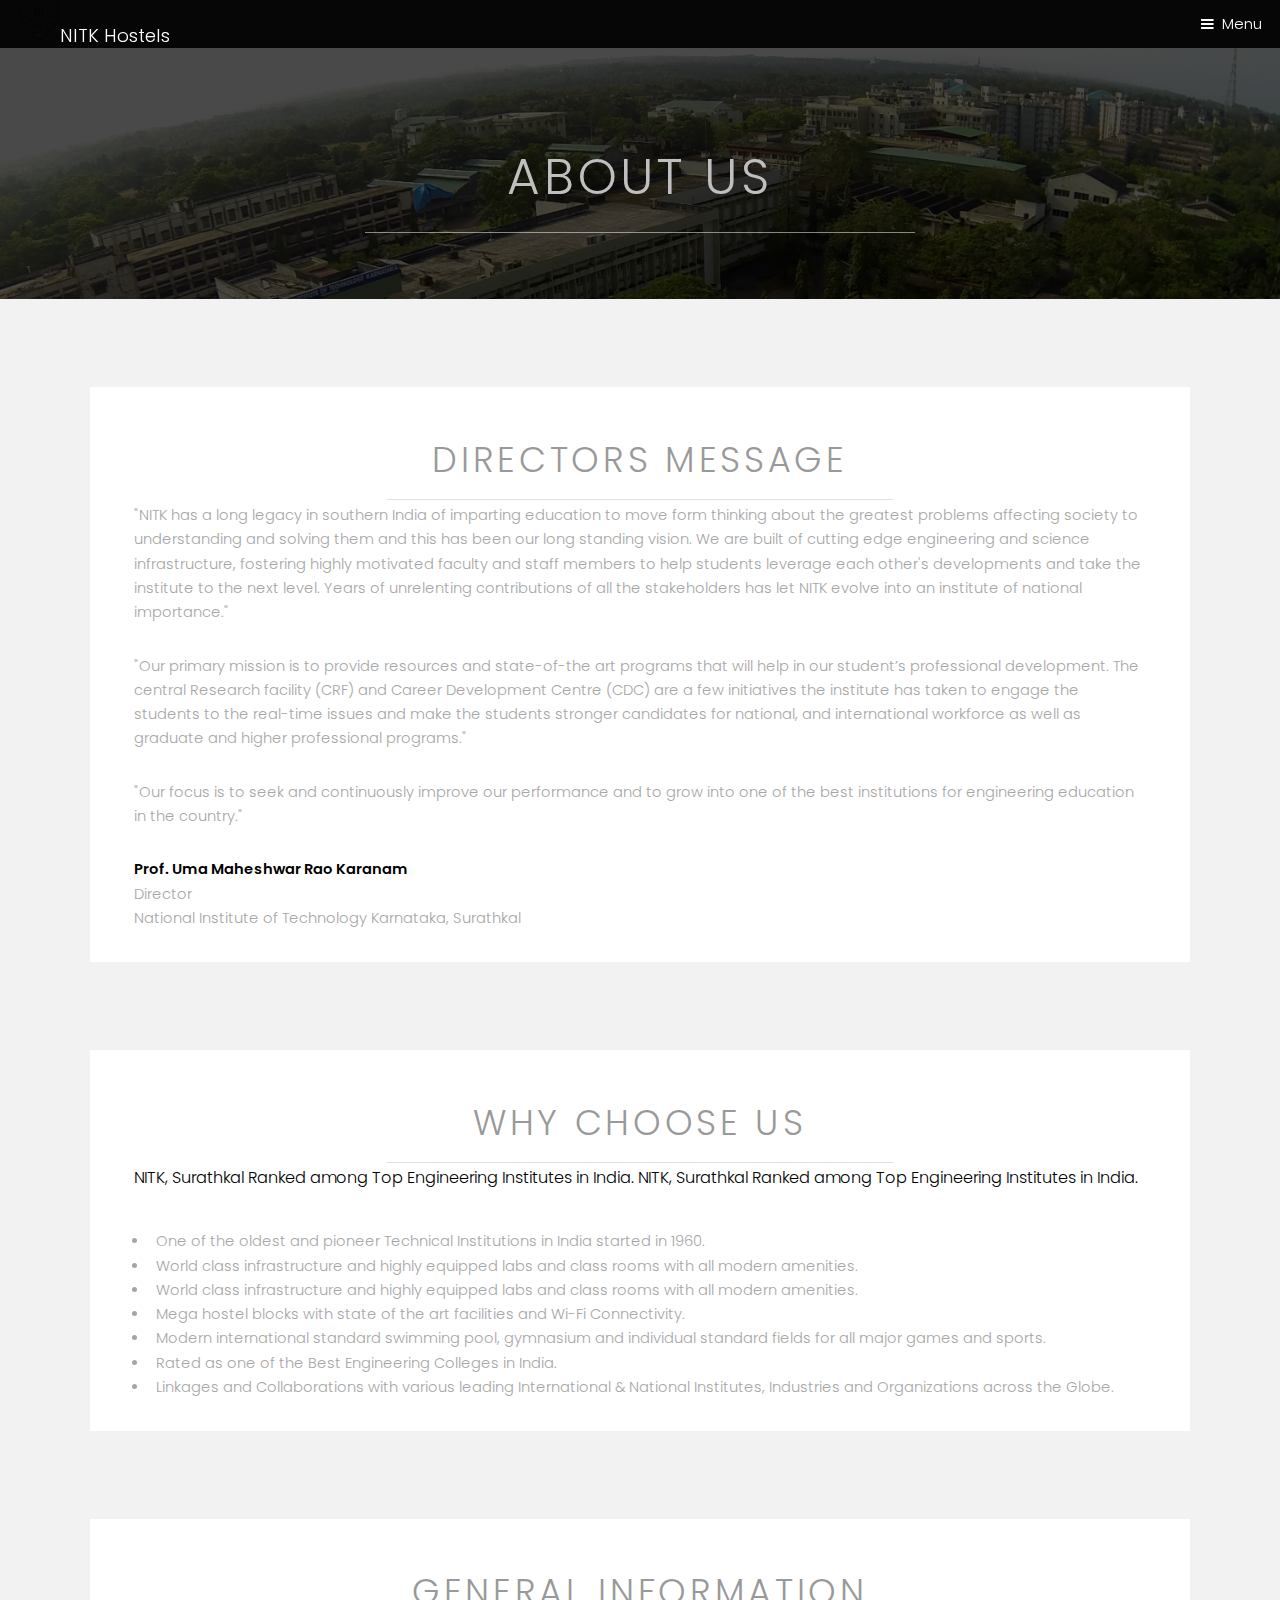
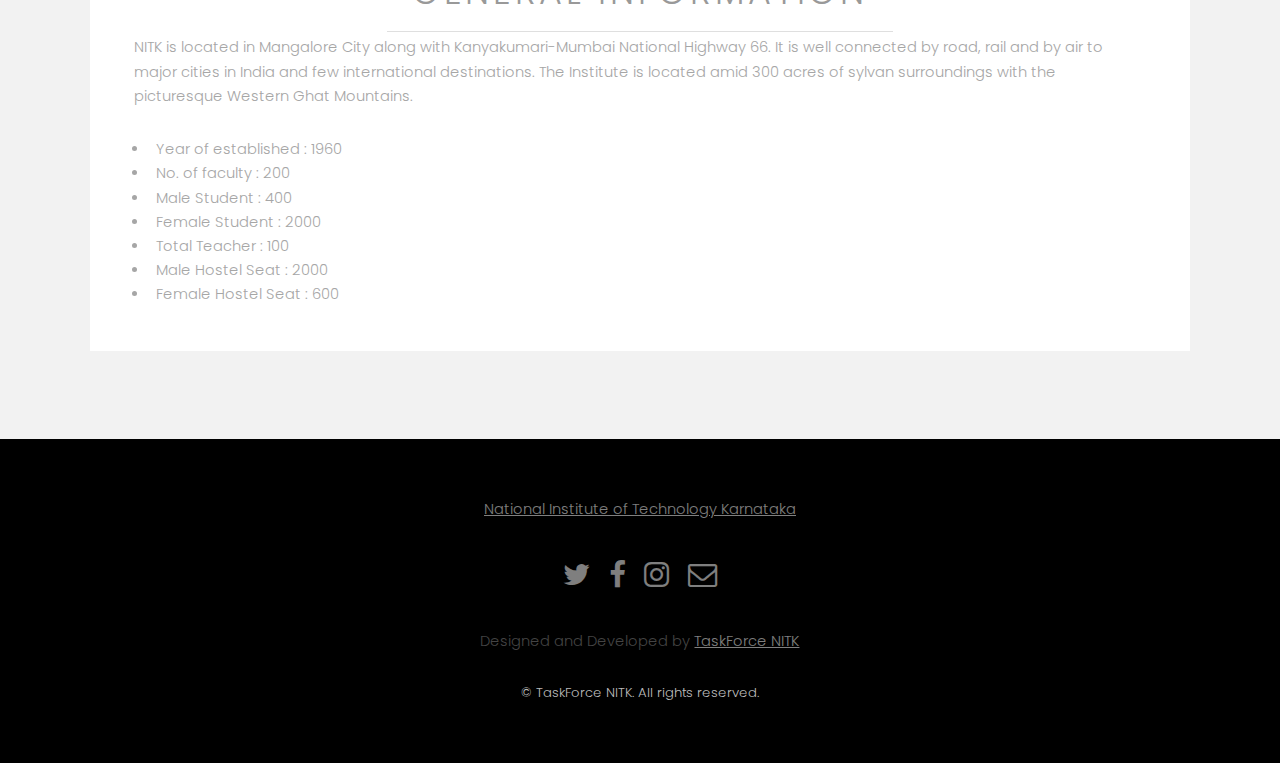
==== about.html @ ba782c78 "NITK Hostels Website" ====
<!DOCTYPE HTML>

<html>
	<head>
		<title>NITK Hostels</title>
		<meta charset="utf-8" />
		<meta name="viewport" content="width=device-width, initial-scale=1" />
		<link rel="stylesheet" href="assets/css/main.css" />
	</head>
	<body class="subpage">

		<!-- Header -->
			<header id="header">
				<div class="logo"><img src="images/nitklogo.png" height="42" width="42"><a href="index.html">NITK Hostels </a></div>
				<a href="#menu">Menu</a>
			</header>

		<!-- Nav -->
		<nav id="menu">
			<ul class="links">

				<li><a href="index.html">Home</a></li><br>
				<li><a href="about.html">About us</a></li>
				<li><a href="representatives.html">Representatives</a></li>
				<li><a href="facilities.html">Facilities</a></li>
			</ul>
		</nav>

		<!-- One -->
			<section id="One" class="wrapper style3">
				<div class=" inner">
					<p style="font-size:50px;" class="align-center">About Us</p>
				</div>
			</section>

		<!-- Two -->
			<section id="two" class="wrapper style2">
				<div class="inner">
					<div class="box">
						<div class="content">
							<header class="align-center">
								<p style="font-size:35px;">Directors Message</p>

							</header>
							<p class="float-text">"NITK has a long legacy in southern India of imparting education to move form thinking about the greatest problems affecting society to understanding and solving them and this has been our long standing vision. We are built of cutting edge engineering and science infrastructure, fostering highly motivated faculty and staff members to help students leverage each other's developments and take the institute to the next level. Years of unrelenting contributions of all the stakeholders has let NITK evolve into an institute of national importance."</p>
							<p class="float-text">"Our primary mission is to provide resources and state-of-the art programs that will help in our student’s professional development. The central Research facility (CRF) and Career Development Centre (CDC) are a few initiatives the institute has taken to engage the students to the real-time issues and make the students stronger candidates for national, and international workforce as well as graduate and higher professional programs."</p>
							<p class="float-text">"Our focus is to seek and continuously improve our performance and to grow into one of the best institutions for engineering education in the country."</p>
							<p class="float-text"><b>Prof. Uma Maheshwar Rao Karanam</b><br>Director<br>
National Institute of Technology Karnataka, Surathkal</p>

						</div>
					</div>
				</div>
			</section>
			<section id="two" class="wrapper style2" style="margin-top:-100px;">
				<div class="inner">
					<div class="box">
						<div class="content">
							<header class="align-center">
								<p style="font-size:35px;">Why Choose Us</p></header>
							<h4>NITK, Surathkal Ranked among Top Engineering Institutes in India. NITK, Surathkal Ranked among Top Engineering Institutes in India.</h4><br>
							<ul>
								<li  class="align-left">One of the oldest and pioneer Technical Institutions in India started in 1960.
								</li>
								<li class="align-left">World class infrastructure and highly equipped labs and class rooms with all modern amenities.</li>
								<li  class="align-left">World class infrastructure and highly equipped labs and class rooms with all modern amenities.</li>
								<li  class="align-left">Mega hostel blocks with state of the art facilities and Wi-Fi Connectivity.</li>
								<li  class="align-left">Modern international standard swimming pool, gymnasium and individual standard fields for all major games and sports.</li>
								<li  class="align-left">Rated as one of the Best Engineering Colleges in India.</li>
								<li  class="align-left">Linkages and Collaborations with various leading International & National Institutes, Industries and Organizations across the Globe.</li>
							</ul>

						</div>
					</div>
				</div>
			</section>
			<section id="two" class="wrapper style2" style="margin-top:-100px;">
				<div class="inner">
					<div class="box">
						<div class="content">
							<header class="align-center">
								<p style="font-size:35px;">General Information
						</p></header>
						<p class="float-text">NITK is located in Mangalore City along with Kanyakumari-Mumbai National Highway 66. It is well connected by road, rail and by air to major cities in India and few international destinations. The Institute is located amid 300 acres of sylvan surroundings with the picturesque Western Ghat Mountains.</p>
						<ul>
							<li>Year of established : 1960</li>
							<li>No. of faculty : 200</li>
							<li>Male Student : 400</li>
							<li>Female Student : 2000</li>
							<li>Total Teacher : 100</li>
							<li>Male Hostel Seat : 2000</li>
							<li>Female Hostel Seat : 600</li>
						</ul>
						</div>
					</div>
				</div>
			</section>

		<!-- Footer -->
		<footer id="footer">
				<p><a href="www.nitk.ac.in">National Institute of Technology Karnataka</a></p>


				<div class="container">
					<ul class="icons">
						<li><a href="#" class="icon fa-twitter"><span class="label">Twitter</span></a></li>
						<li><a href="#" class="icon fa-facebook"><span class="label">Facebook</span></a></li>
						<li><a href="#" class="icon fa-instagram"><span class="label">Instagram</span></a></li>
						<li><a href="#" class="icon fa-envelope-o"><span class="label">Email</span></a></li>
					</ul>
					<p>Designed and Developed by <a href="#">TaskForce NITK</a></p>
				</div>
				<div class="copyright">
					&copy; TaskForce NITK. All rights reserved.
				</div>
			</footer>


		<!-- Scripts -->
			<script src="assets/js/jquery.min.js"></script>
			<script src="assets/js/jquery.scrollex.min.js"></script>
			<script src="assets/js/skel.min.js"></script>
			<script src="assets/js/util.js"></script>
			<script src="assets/js/main.js"></script>

	</body>
</html>
---- assets/css/main.css ----
@charset "UTF-8";
@import url(font-awesome.min.css);
@import url("https://fonts.googleapis.com/css?family=Poppins:300,400,500,600,700");

/*
	Hielo by TEMPLATED
	templated.co @templatedco
	Released for free under the Creative Commons Attribution 3.0 license (templated.co/license)
*/

/* Reset */

	html, body, div, span, applet, object, iframe, h1, h2, h3, h4, h5, h6, p, blockquote, pre, a, abbr, acronym, address, big, cite, code, del, dfn, em, img, ins, kbd, q, s, samp, small, strike, strong, sub, sup, tt, var, b, u, i, center, dl, dt, dd, ol, ul, li, fieldset, form, label, legend, table, caption, tbody, tfoot, thead, tr, th, td, article, aside, canvas, details, embed, figure, figcaption, footer, header, hgroup, menu, nav, output, ruby, section, summary, time, mark, audio, video {
		margin: 0;
		padding: 0;
		border: 0;
		font-size: 100%;
		font: inherit;
		vertical-align: baseline;
	}

	article, aside, details, figcaption, figure, footer, header, hgroup, menu, nav, section {
		display: block;
	}

	body {
		line-height: 1;
	}

	ol, ul {
		list-style: none;
	}

	blockquote, q {
		quotes: none;
	}

	blockquote:before, blockquote:after, q:before, q:after {
		content: '';
		content: none;
	}

	table {
		border-collapse: collapse;
		border-spacing: 0;
	}

	body {
		-webkit-text-size-adjust: none;
	}

/* Box Model */

	*, *:before, *:after {
		-moz-box-sizing: border-box;
		-webkit-box-sizing: border-box;
		box-sizing: border-box;
	}

/* Containers */

	.container {
		margin-left: auto;
		margin-right: auto;
	}

	.container.\31 25\25 {
		width: 100%;
		max-width: 100rem;
		min-width: 80rem;
	}

	.container.\37 5\25 {
		width: 60rem;
	}

	.container.\35 0\25 {
		width: 40rem;
	}

	.container.\32 5\25 {
		width: 20rem;
	}

	.container {
		width: 80rem;
	}

	@media screen and (max-width: 1680px) {

		.container.\31 25\25 {
			width: 100%;
			max-width: 100rem;
			min-width: 80rem;
		}

		.container.\37 5\25 {
			width: 60rem;
		}

		.container.\35 0\25 {
			width: 40rem;
		}

		.container.\32 5\25 {
			width: 20rem;
		}

		.container {
			width: 80rem;
		}

	}

	@media screen and (max-width: 1280px) {

		.container.\31 25\25 {
			width: 100%;
			max-width: 81.25rem;
			min-width: 65rem;
		}

		.container.\37 5\25 {
			width: 48.75rem;
		}

		.container.\35 0\25 {
			width: 32.5rem;
		}

		.container.\32 5\25 {
			width: 16.25rem;
		}

		.container {
			width: 65rem;
		}

	}

	@media screen and (max-width: 980px) {

		.container.\31 25\25 {
			width: 100%;
			max-width: 112.5%;
			min-width: 90%;
		}

		.container.\37 5\25 {
			width: 67.5%;
		}

		.container.\35 0\25 {
			width: 45%;
		}

		.container.\32 5\25 {
			width: 22.5%;
		}

		.container {
			width: 90%;
		}

	}

	@media screen and (max-width: 736px) {

		.container.\31 25\25 {
			width: 100%;
			max-width: 112.5%;
			min-width: 90%;
		}

		.container.\37 5\25 {
			width: 67.5%;
		}

		.container.\35 0\25 {
			width: 45%;
		}

		.container.\32 5\25 {
			width: 22.5%;
		}

		.container {
			width: 90% !important;
		}

	}

	@media screen and (max-width: 480px) {

		.container.\31 25\25 {
			width: 100%;
			max-width: 112.5%;
			min-width: 90%;
		}

		.container.\37 5\25 {
			width: 67.5%;
		}

		.container.\35 0\25 {
			width: 45%;
		}

		.container.\32 5\25 {
			width: 22.5%;
		}

		.container {
			width: 90% !important;
		}

	}

/* Grid */

	.row {
		border-bottom: solid 1px transparent;
		-moz-box-sizing: border-box;
		-webkit-box-sizing: border-box;
		box-sizing: border-box;
	}

	.row > * {
		float: left;
		-moz-box-sizing: border-box;
		-webkit-box-sizing: border-box;
		box-sizing: border-box;
	}

	.row:after, .row:before {
		content: '';
		display: block;
		clear: both;
		height: 0;
	}

	.row.uniform > * > :first-child {
		margin-top: 0;
	}

	.row.uniform > * > :last-child {
		margin-bottom: 0;
	}

	.row.\30 \25 > * {
		padding: 0 0 0 0rem;
	}

	.row.\30 \25 {
		margin: 0 0 -1px 0rem;
	}

	.row.uniform.\30 \25 > * {
		padding: 0rem 0 0 0rem;
	}

	.row.uniform.\30 \25 {
		margin: 0rem 0 -1px 0rem;
	}

	.row > * {
		padding: 0 0 0 2rem;
	}

	.row {
		margin: 0 0 -1px -2rem;
	}

	.row.uniform > * {
		padding: 2rem 0 0 2rem;
	}

	.row.uniform {
		margin: -2rem 0 -1px -2rem;
	}

	.row.\32 00\25 > * {
		padding: 0 0 0 4rem;
	}

	.row.\32 00\25 {
		margin: 0 0 -1px -4rem;
	}

	.row.uniform.\32 00\25 > * {
		padding: 4rem 0 0 4rem;
	}

	.row.uniform.\32 00\25 {
		margin: -4rem 0 -1px -4rem;
	}

	.row.\31 50\25 > * {
		padding: 0 0 0 3rem;
	}

	.row.\31 50\25 {
		margin: 0 0 -1px -3rem;
	}

	.row.uniform.\31 50\25 > * {
		padding: 3rem 0 0 3rem;
	}

	.row.uniform.\31 50\25 {
		margin: -3rem 0 -1px -3rem;
	}

	.row.\35 0\25 > * {
		padding: 0 0 0 1rem;
	}

	.row.\35 0\25 {
		margin: 0 0 -1px -1rem;
	}

	.row.uniform.\35 0\25 > * {
		padding: 1rem 0 0 1rem;
	}

	.row.uniform.\35 0\25 {
		margin: -1rem 0 -1px -1rem;
	}

	.row.\32 5\25 > * {
		padding: 0 0 0 0.5rem;
	}

	.row.\32 5\25 {
		margin: 0 0 -1px -0.5rem;
	}

	.row.uniform.\32 5\25 > * {
		padding: 0.5rem 0 0 0.5rem;
	}

	.row.uniform.\32 5\25 {
		margin: -0.5rem 0 -1px -0.5rem;
	}

	.\31 2u, .\31 2u\24 {
		width: 100%;
		clear: none;
		margin-left: 0;
	}

	.\31 1u, .\31 1u\24 {
		width: 91.6666666667%;
		clear: none;
		margin-left: 0;
	}

	.\31 0u, .\31 0u\24 {
		width: 83.3333333333%;
		clear: none;
		margin-left: 0;
	}

	.\39 u, .\39 u\24 {
		width: 75%;
		clear: none;
		margin-left: 0;
	}

	.\38 u, .\38 u\24 {
		width: 66.6666666667%;
		clear: none;
		margin-left: 0;
	}

	.\37 u, .\37 u\24 {
		width: 58.3333333333%;
		clear: none;
		margin-left: 0;
	}

	.\36 u, .\36 u\24 {
		width: 50%;
		clear: none;
		margin-left: 0;
	}

	.\35 u, .\35 u\24 {
		width: 41.6666666667%;
		clear: none;
		margin-left: 0;
	}

	.\34 u, .\34 u\24 {
		width: 33.3333333333%;
		clear: none;
		margin-left: 0;
	}

	.\33 u, .\33 u\24 {
		width: 25%;
		clear: none;
		margin-left: 0;
	}

	.\32 u, .\32 u\24 {
		width: 16.6666666667%;
		clear: none;
		margin-left: 0;
	}

	.\31 u, .\31 u\24 {
		width: 8.3333333333%;
		clear: none;
		margin-left: 0;
	}

	.\31 2u\24 + *,
	.\31 1u\24 + *,
	.\31 0u\24 + *,
	.\39 u\24 + *,
	.\38 u\24 + *,
	.\37 u\24 + *,
	.\36 u\24 + *,
	.\35 u\24 + *,
	.\34 u\24 + *,
	.\33 u\24 + *,
	.\32 u\24 + *,
	.\31 u\24 + * {
		clear: left;
	}

	.\-11u {
		margin-left: 91.66667%;
	}

	.\-10u {
		margin-left: 83.33333%;
	}

	.\-9u {
		margin-left: 75%;
	}

	.\-8u {
		margin-left: 66.66667%;
	}

	.\-7u {
		margin-left: 58.33333%;
	}

	.\-6u {
		margin-left: 50%;
	}

	.\-5u {
		margin-left: 41.66667%;
	}

	.\-4u {
		margin-left: 33.33333%;
	}

	.\-3u {
		margin-left: 25%;
	}

	.\-2u {
		margin-left: 16.66667%;
	}

	.\-1u {
		margin-left: 8.33333%;
	}

	@media screen and (max-width: 1680px) {

		.row > * {
			padding: 0 0 0 2rem;
		}

		.row {
			margin: 0 0 -1px -2rem;
		}

		.row.uniform > * {
			padding: 2rem 0 0 2rem;
		}

		.row.uniform {
			margin: -2rem 0 -1px -2rem;
		}

		.row.\32 00\25 > * {
			padding: 0 0 0 4rem;
		}

		.row.\32 00\25 {
			margin: 0 0 -1px -4rem;
		}

		.row.uniform.\32 00\25 > * {
			padding: 4rem 0 0 4rem;
		}

		.row.uniform.\32 00\25 {
			margin: -4rem 0 -1px -4rem;
		}

		.row.\31 50\25 > * {
			padding: 0 0 0 3rem;
		}

		.row.\31 50\25 {
			margin: 0 0 -1px -3rem;
		}

		.row.uniform.\31 50\25 > * {
			padding: 3rem 0 0 3rem;
		}

		.row.uniform.\31 50\25 {
			margin: -3rem 0 -1px -3rem;
		}

		.row.\35 0\25 > * {
			padding: 0 0 0 1rem;
		}

		.row.\35 0\25 {
			margin: 0 0 -1px -1rem;
		}

		.row.uniform.\35 0\25 > * {
			padding: 1rem 0 0 1rem;
		}

		.row.uniform.\35 0\25 {
			margin: -1rem 0 -1px -1rem;
		}

		.row.\32 5\25 > * {
			padding: 0 0 0 0.5rem;
		}

		.row.\32 5\25 {
			margin: 0 0 -1px -0.5rem;
		}

		.row.uniform.\32 5\25 > * {
			padding: 0.5rem 0 0 0.5rem;
		}

		.row.uniform.\32 5\25 {
			margin: -0.5rem 0 -1px -0.5rem;
		}

		.\31 2u\28xlarge\29, .\31 2u\24\28xlarge\29 {
			width: 100%;
			clear: none;
			margin-left: 0;
		}

		.\31 1u\28xlarge\29, .\31 1u\24\28xlarge\29 {
			width: 91.6666666667%;
			clear: none;
			margin-left: 0;
		}

		.\31 0u\28xlarge\29, .\31 0u\24\28xlarge\29 {
			width: 83.3333333333%;
			clear: none;
			margin-left: 0;
		}

		.\39 u\28xlarge\29, .\39 u\24\28xlarge\29 {
			width: 75%;
			clear: none;
			margin-left: 0;
		}

		.\38 u\28xlarge\29, .\38 u\24\28xlarge\29 {
			width: 66.6666666667%;
			clear: none;
			margin-left: 0;
		}

		.\37 u\28xlarge\29, .\37 u\24\28xlarge\29 {
			width: 58.3333333333%;
			clear: none;
			margin-left: 0;
		}

		.\36 u\28xlarge\29, .\36 u\24\28xlarge\29 {
			width: 50%;
			clear: none;
			margin-left: 0;
		}

		.\35 u\28xlarge\29, .\35 u\24\28xlarge\29 {
			width: 41.6666666667%;
			clear: none;
			margin-left: 0;
		}

		.\34 u\28xlarge\29, .\34 u\24\28xlarge\29 {
			width: 33.3333333333%;
			clear: none;
			margin-left: 0;
		}

		.\33 u\28xlarge\29, .\33 u\24\28xlarge\29 {
			width: 25%;
			clear: none;
			margin-left: 0;
		}

		.\32 u\28xlarge\29, .\32 u\24\28xlarge\29 {
			width: 16.6666666667%;
			clear: none;
			margin-left: 0;
		}

		.\31 u\28xlarge\29, .\31 u\24\28xlarge\29 {
			width: 8.3333333333%;
			clear: none;
			margin-left: 0;
		}

		.\31 2u\24\28xlarge\29 + *,
		.\31 1u\24\28xlarge\29 + *,
		.\31 0u\24\28xlarge\29 + *,
		.\39 u\24\28xlarge\29 + *,
		.\38 u\24\28xlarge\29 + *,
		.\37 u\24\28xlarge\29 + *,
		.\36 u\24\28xlarge\29 + *,
		.\35 u\24\28xlarge\29 + *,
		.\34 u\24\28xlarge\29 + *,
		.\33 u\24\28xlarge\29 + *,
		.\32 u\24\28xlarge\29 + *,
		.\31 u\24\28xlarge\29 + * {
			clear: left;
		}

		.\-11u\28xlarge\29 {
			margin-left: 91.66667%;
		}

		.\-10u\28xlarge\29 {
			margin-left: 83.33333%;
		}

		.\-9u\28xlarge\29 {
			margin-left: 75%;
		}

		.\-8u\28xlarge\29 {
			margin-left: 66.66667%;
		}

		.\-7u\28xlarge\29 {
			margin-left: 58.33333%;
		}

		.\-6u\28xlarge\29 {
			margin-left: 50%;
		}

		.\-5u\28xlarge\29 {
			margin-left: 41.66667%;
		}

		.\-4u\28xlarge\29 {
			margin-left: 33.33333%;
		}

		.\-3u\28xlarge\29 {
			margin-left: 25%;
		}

		.\-2u\28xlarge\29 {
			margin-left: 16.66667%;
		}

		.\-1u\28xlarge\29 {
			margin-left: 8.33333%;
		}

	}

	@media screen and (max-width: 1280px) {

		.row > * {
			padding: 0 0 0 1.5rem;
		}

		.row {
			margin: 0 0 -1px -1.5rem;
		}

		.row.uniform > * {
			padding: 1.5rem 0 0 1.5rem;
		}

		.row.uniform {
			margin: -1.5rem 0 -1px -1.5rem;
		}

		.row.\32 00\25 > * {
			padding: 0 0 0 3rem;
		}

		.row.\32 00\25 {
			margin: 0 0 -1px -3rem;
		}

		.row.uniform.\32 00\25 > * {
			padding: 3rem 0 0 3rem;
		}

		.row.uniform.\32 00\25 {
			margin: -3rem 0 -1px -3rem;
		}

		.row.\31 50\25 > * {
			padding: 0 0 0 2.25rem;
		}

		.row.\31 50\25 {
			margin: 0 0 -1px -2.25rem;
		}

		.row.uniform.\31 50\25 > * {
			padding: 2.25rem 0 0 2.25rem;
		}

		.row.uniform.\31 50\25 {
			margin: -2.25rem 0 -1px -2.25rem;
		}

		.row.\35 0\25 > * {
			padding: 0 0 0 0.75rem;
		}

		.row.\35 0\25 {
			margin: 0 0 -1px -0.75rem;
		}

		.row.uniform.\35 0\25 > * {
			padding: 0.75rem 0 0 0.75rem;
		}

		.row.uniform.\35 0\25 {
			margin: -0.75rem 0 -1px -0.75rem;
		}

		.row.\32 5\25 > * {
			padding: 0 0 0 0.375rem;
		}

		.row.\32 5\25 {
			margin: 0 0 -1px -0.375rem;
		}

		.row.uniform.\32 5\25 > * {
			padding: 0.375rem 0 0 0.375rem;
		}

		.row.uniform.\32 5\25 {
			margin: -0.375rem 0 -1px -0.375rem;
		}

		.\31 2u\28large\29, .\31 2u\24\28large\29 {
			width: 100%;
			clear: none;
			margin-left: 0;
		}

		.\31 1u\28large\29, .\31 1u\24\28large\29 {
			width: 91.6666666667%;
			clear: none;
			margin-left: 0;
		}

		.\31 0u\28large\29, .\31 0u\24\28large\29 {
			width: 83.3333333333%;
			clear: none;
			margin-left: 0;
		}

		.\39 u\28large\29, .\39 u\24\28large\29 {
			width: 75%;
			clear: none;
			margin-left: 0;
		}

		.\38 u\28large\29, .\38 u\24\28large\29 {
			width: 66.6666666667%;
			clear: none;
			margin-left: 0;
		}

		.\37 u\28large\29, .\37 u\24\28large\29 {
			width: 58.3333333333%;
			clear: none;
			margin-left: 0;
		}

		.\36 u\28large\29, .\36 u\24\28large\29 {
			width: 50%;
			clear: none;
			margin-left: 0;
		}

		.\35 u\28large\29, .\35 u\24\28large\29 {
			width: 41.6666666667%;
			clear: none;
			margin-left: 0;
		}

		.\34 u\28large\29, .\34 u\24\28large\29 {
			width: 33.3333333333%;
			clear: none;
			margin-left: 0;
		}

		.\33 u\28large\29, .\33 u\24\28large\29 {
			width: 25%;
			clear: none;
			margin-left: 0;
		}

		.\32 u\28large\29, .\32 u\24\28large\29 {
			width: 16.6666666667%;
			clear: none;
			margin-left: 0;
		}

		.\31 u\28large\29, .\31 u\24\28large\29 {
			width: 8.3333333333%;
			clear: none;
			margin-left: 0;
		}

		.\31 2u\24\28large\29 + *,
		.\31 1u\24\28large\29 + *,
		.\31 0u\24\28large\29 + *,
		.\39 u\24\28large\29 + *,
		.\38 u\24\28large\29 + *,
		.\37 u\24\28large\29 + *,
		.\36 u\24\28large\29 + *,
		.\35 u\24\28large\29 + *,
		.\34 u\24\28large\29 + *,
		.\33 u\24\28large\29 + *,
		.\32 u\24\28large\29 + *,
		.\31 u\24\28large\29 + * {
			clear: left;
		}

		.\-11u\28large\29 {
			margin-left: 91.66667%;
		}

		.\-10u\28large\29 {
			margin-left: 83.33333%;
		}

		.\-9u\28large\29 {
			margin-left: 75%;
		}

		.\-8u\28large\29 {
			margin-left: 66.66667%;
		}

		.\-7u\28large\29 {
			margin-left: 58.33333%;
		}

		.\-6u\28large\29 {
			margin-left: 50%;
		}

		.\-5u\28large\29 {
			margin-left: 41.66667%;
		}

		.\-4u\28large\29 {
			margin-left: 33.33333%;
		}

		.\-3u\28large\29 {
			margin-left: 25%;
		}

		.\-2u\28large\29 {
			margin-left: 16.66667%;
		}

		.\-1u\28large\29 {
			margin-left: 8.33333%;
		}

	}

	@media screen and (max-width: 980px) {

		.row > * {
			padding: 0 0 0 1.5rem;
		}

		.row {
			margin: 0 0 -1px -1.5rem;
		}

		.row.uniform > * {
			padding: 1.5rem 0 0 1.5rem;
		}

		.row.uniform {
			margin: -1.5rem 0 -1px -1.5rem;
		}

		.row.\32 00\25 > * {
			padding: 0 0 0 3rem;
		}

		.row.\32 00\25 {
			margin: 0 0 -1px -3rem;
		}

		.row.uniform.\32 00\25 > * {
			padding: 3rem 0 0 3rem;
		}

		.row.uniform.\32 00\25 {
			margin: -3rem 0 -1px -3rem;
		}

		.row.\31 50\25 > * {
			padding: 0 0 0 2.25rem;
		}

		.row.\31 50\25 {
			margin: 0 0 -1px -2.25rem;
		}

		.row.uniform.\31 50\25 > * {
			padding: 2.25rem 0 0 2.25rem;
		}

		.row.uniform.\31 50\25 {
			margin: -2.25rem 0 -1px -2.25rem;
		}

		.row.\35 0\25 > * {
			padding: 0 0 0 0.75rem;
		}

		.row.\35 0\25 {
			margin: 0 0 -1px -0.75rem;
		}

		.row.uniform.\35 0\25 > * {
			padding: 0.75rem 0 0 0.75rem;
		}

		.row.uniform.\35 0\25 {
			margin: -0.75rem 0 -1px -0.75rem;
		}

		.row.\32 5\25 > * {
			padding: 0 0 0 0.375rem;
		}

		.row.\32 5\25 {
			margin: 0 0 -1px -0.375rem;
		}

		.row.uniform.\32 5\25 > * {
			padding: 0.375rem 0 0 0.375rem;
		}

		.row.uniform.\32 5\25 {
			margin: -0.375rem 0 -1px -0.375rem;
		}

		.\31 2u\28medium\29, .\31 2u\24\28medium\29 {
			width: 100%;
			clear: none;
			margin-left: 0;
		}

		.\31 1u\28medium\29, .\31 1u\24\28medium\29 {
			width: 91.6666666667%;
			clear: none;
			margin-left: 0;
		}

		.\31 0u\28medium\29, .\31 0u\24\28medium\29 {
			width: 83.3333333333%;
			clear: none;
			margin-left: 0;
		}

		.\39 u\28medium\29, .\39 u\24\28medium\29 {
			width: 75%;
			clear: none;
			margin-left: 0;
		}

		.\38 u\28medium\29, .\38 u\24\28medium\29 {
			width: 66.6666666667%;
			clear: none;
			margin-left: 0;
		}

		.\37 u\28medium\29, .\37 u\24\28medium\29 {
			width: 58.3333333333%;
			clear: none;
			margin-left: 0;
		}

		.\36 u\28medium\29, .\36 u\24\28medium\29 {
			width: 50%;
			clear: none;
			margin-left: 0;
		}

		.\35 u\28medium\29, .\35 u\24\28medium\29 {
			width: 41.6666666667%;
			clear: none;
			margin-left: 0;
		}

		.\34 u\28medium\29, .\34 u\24\28medium\29 {
			width: 33.3333333333%;
			clear: none;
			margin-left: 0;
		}

		.\33 u\28medium\29, .\33 u\24\28medium\29 {
			width: 25%;
			clear: none;
			margin-left: 0;
		}

		.\32 u\28medium\29, .\32 u\24\28medium\29 {
			width: 16.6666666667%;
			clear: none;
			margin-left: 0;
		}

		.\31 u\28medium\29, .\31 u\24\28medium\29 {
			width: 8.3333333333%;
			clear: none;
			margin-left: 0;
		}

		.\31 2u\24\28medium\29 + *,
		.\31 1u\24\28medium\29 + *,
		.\31 0u\24\28medium\29 + *,
		.\39 u\24\28medium\29 + *,
		.\38 u\24\28medium\29 + *,
		.\37 u\24\28medium\29 + *,
		.\36 u\24\28medium\29 + *,
		.\35 u\24\28medium\29 + *,
		.\34 u\24\28medium\29 + *,
		.\33 u\24\28medium\29 + *,
		.\32 u\24\28medium\29 + *,
		.\31 u\24\28medium\29 + * {
			clear: left;
		}

		.\-11u\28medium\29 {
			margin-left: 91.66667%;
		}

		.\-10u\28medium\29 {
			margin-left: 83.33333%;
		}

		.\-9u\28medium\29 {
			margin-left: 75%;
		}

		.\-8u\28medium\29 {
			margin-left: 66.66667%;
		}

		.\-7u\28medium\29 {
			margin-left: 58.33333%;
		}

		.\-6u\28medium\29 {
			margin-left: 50%;
		}

		.\-5u\28medium\29 {
			margin-left: 41.66667%;
		}

		.\-4u\28medium\29 {
			margin-left: 33.33333%;
		}

		.\-3u\28medium\29 {
			margin-left: 25%;
		}

		.\-2u\28medium\29 {
			margin-left: 16.66667%;
		}

		.\-1u\28medium\29 {
			margin-left: 8.33333%;
		}

	}

	@media screen and (max-width: 736px) {

		.row > * {
			padding: 0 0 0 1.25rem;
		}

		.row {
			margin: 0 0 -1px -1.25rem;
		}

		.row.uniform > * {
			padding: 1.25rem 0 0 1.25rem;
		}

		.row.uniform {
			margin: -1.25rem 0 -1px -1.25rem;
		}

		.row.\32 00\25 > * {
			padding: 0 0 0 2.5rem;
		}

		.row.\32 00\25 {
			margin: 0 0 -1px -2.5rem;
		}

		.row.uniform.\32 00\25 > * {
			padding: 2.5rem 0 0 2.5rem;
		}

		.row.uniform.\32 00\25 {
			margin: -2.5rem 0 -1px -2.5rem;
		}

		.row.\31 50\25 > * {
			padding: 0 0 0 1.875rem;
		}

		.row.\31 50\25 {
			margin: 0 0 -1px -1.875rem;
		}

		.row.uniform.\31 50\25 > * {
			padding: 1.875rem 0 0 1.875rem;
		}

		.row.uniform.\31 50\25 {
			margin: -1.875rem 0 -1px -1.875rem;
		}

		.row.\35 0\25 > * {
			padding: 0 0 0 0.625rem;
		}

		.row.\35 0\25 {
			margin: 0 0 -1px -0.625rem;
		}

		.row.uniform.\35 0\25 > * {
			padding: 0.625rem 0 0 0.625rem;
		}

		.row.uniform.\35 0\25 {
			margin: -0.625rem 0 -1px -0.625rem;
		}

		.row.\32 5\25 > * {
			padding: 0 0 0 0.3125rem;
		}

		.row.\32 5\25 {
			margin: 0 0 -1px -0.3125rem;
		}

		.row.uniform.\32 5\25 > * {
			padding: 0.3125rem 0 0 0.3125rem;
		}

		.row.uniform.\32 5\25 {
			margin: -0.3125rem 0 -1px -0.3125rem;
		}

		.\31 2u\28small\29, .\31 2u\24\28small\29 {
			width: 100%;
			clear: none;
			margin-left: 0;
		}

		.\31 1u\28small\29, .\31 1u\24\28small\29 {
			width: 91.6666666667%;
			clear: none;
			margin-left: 0;
		}

		.\31 0u\28small\29, .\31 0u\24\28small\29 {
			width: 83.3333333333%;
			clear: none;
			margin-left: 0;
		}

		.\39 u\28small\29, .\39 u\24\28small\29 {
			width: 75%;
			clear: none;
			margin-left: 0;
		}

		.\38 u\28small\29, .\38 u\24\28small\29 {
			width: 66.6666666667%;
			clear: none;
			margin-left: 0;
		}

		.\37 u\28small\29, .\37 u\24\28small\29 {
			width: 58.3333333333%;
			clear: none;
			margin-left: 0;
		}

		.\36 u\28small\29, .\36 u\24\28small\29 {
			width: 50%;
			clear: none;
			margin-left: 0;
		}

		.\35 u\28small\29, .\35 u\24\28small\29 {
			width: 41.6666666667%;
			clear: none;
			margin-left: 0;
		}

		.\34 u\28small\29, .\34 u\24\28small\29 {
			width: 33.3333333333%;
			clear: none;
			margin-left: 0;
		}

		.\33 u\28small\29, .\33 u\24\28small\29 {
			width: 25%;
			clear: none;
			margin-left: 0;
		}

		.\32 u\28small\29, .\32 u\24\28small\29 {
			width: 16.6666666667%;
			clear: none;
			margin-left: 0;
		}

		.\31 u\28small\29, .\31 u\24\28small\29 {
			width: 8.3333333333%;
			clear: none;
			margin-left: 0;
		}

		.\31 2u\24\28small\29 + *,
		.\31 1u\24\28small\29 + *,
		.\31 0u\24\28small\29 + *,
		.\39 u\24\28small\29 + *,
		.\38 u\24\28small\29 + *,
		.\37 u\24\28small\29 + *,
		.\36 u\24\28small\29 + *,
		.\35 u\24\28small\29 + *,
		.\34 u\24\28small\29 + *,
		.\33 u\24\28small\29 + *,
		.\32 u\24\28small\29 + *,
		.\31 u\24\28small\29 + * {
			clear: left;
		}

		.\-11u\28small\29 {
			margin-left: 91.66667%;
		}

		.\-10u\28small\29 {
			margin-left: 83.33333%;
		}

		.\-9u\28small\29 {
			margin-left: 75%;
		}

		.\-8u\28small\29 {
			margin-left: 66.66667%;
		}

		.\-7u\28small\29 {
			margin-left: 58.33333%;
		}

		.\-6u\28small\29 {
			margin-left: 50%;
		}

		.\-5u\28small\29 {
			margin-left: 41.66667%;
		}

		.\-4u\28small\29 {
			margin-left: 33.33333%;
		}

		.\-3u\28small\29 {
			margin-left: 25%;
		}

		.\-2u\28small\29 {
			margin-left: 16.66667%;
		}

		.\-1u\28small\29 {
			margin-left: 8.33333%;
		}

	}

	@media screen and (max-width: 480px) {

		.row > * {
			padding: 0 0 0 1.25rem;
		}

		.row {
			margin: 0 0 -1px -1.25rem;
		}

		.row.uniform > * {
			padding: 1.25rem 0 0 1.25rem;
		}

		.row.uniform {
			margin: -1.25rem 0 -1px -1.25rem;
		}

		.row.\32 00\25 > * {
			padding: 0 0 0 2.5rem;
		}

		.row.\32 00\25 {
			margin: 0 0 -1px -2.5rem;
		}

		.row.uniform.\32 00\25 > * {
			padding: 2.5rem 0 0 2.5rem;
		}

		.row.uniform.\32 00\25 {
			margin: -2.5rem 0 -1px -2.5rem;
		}

		.row.\31 50\25 > * {
			padding: 0 0 0 1.875rem;
		}

		.row.\31 50\25 {
			margin: 0 0 -1px -1.875rem;
		}

		.row.uniform.\31 50\25 > * {
			padding: 1.875rem 0 0 1.875rem;
		}

		.row.uniform.\31 50\25 {
			margin: -1.875rem 0 -1px -1.875rem;
		}

		.row.\35 0\25 > * {
			padding: 0 0 0 0.625rem;
		}

		.row.\35 0\25 {
			margin: 0 0 -1px -0.625rem;
		}

		.row.uniform.\35 0\25 > * {
			padding: 0.625rem 0 0 0.625rem;
		}

		.row.uniform.\35 0\25 {
			margin: -0.625rem 0 -1px -0.625rem;
		}

		.row.\32 5\25 > * {
			padding: 0 0 0 0.3125rem;
		}

		.row.\32 5\25 {
			margin: 0 0 -1px -0.3125rem;
		}

		.row.uniform.\32 5\25 > * {
			padding: 0.3125rem 0 0 0.3125rem;
		}

		.row.uniform.\32 5\25 {
			margin: -0.3125rem 0 -1px -0.3125rem;
		}

		.\31 2u\28xsmall\29, .\31 2u\24\28xsmall\29 {
			width: 100%;
			clear: none;
			margin-left: 0;
		}

		.\31 1u\28xsmall\29, .\31 1u\24\28xsmall\29 {
			width: 91.6666666667%;
			clear: none;
			margin-left: 0;
		}

		.\31 0u\28xsmall\29, .\31 0u\24\28xsmall\29 {
			width: 83.3333333333%;
			clear: none;
			margin-left: 0;
		}

		.\39 u\28xsmall\29, .\39 u\24\28xsmall\29 {
			width: 75%;
			clear: none;
			margin-left: 0;
		}

		.\38 u\28xsmall\29, .\38 u\24\28xsmall\29 {
			width: 66.6666666667%;
			clear: none;
			margin-left: 0;
		}

		.\37 u\28xsmall\29, .\37 u\24\28xsmall\29 {
			width: 58.3333333333%;
			clear: none;
			margin-left: 0;
		}

		.\36 u\28xsmall\29, .\36 u\24\28xsmall\29 {
			width: 50%;
			clear: none;
			margin-left: 0;
		}

		.\35 u\28xsmall\29, .\35 u\24\28xsmall\29 {
			width: 41.6666666667%;
			clear: none;
			margin-left: 0;
		}

		.\34 u\28xsmall\29, .\34 u\24\28xsmall\29 {
			width: 33.3333333333%;
			clear: none;
			margin-left: 0;
		}

		.\33 u\28xsmall\29, .\33 u\24\28xsmall\29 {
			width: 25%;
			clear: none;
			margin-left: 0;
		}

		.\32 u\28xsmall\29, .\32 u\24\28xsmall\29 {
			width: 16.6666666667%;
			clear: none;
			margin-left: 0;
		}

		.\31 u\28xsmall\29, .\31 u\24\28xsmall\29 {
			width: 8.3333333333%;
			clear: none;
			margin-left: 0;
		}

		.\31 2u\24\28xsmall\29 + *,
		.\31 1u\24\28xsmall\29 + *,
		.\31 0u\24\28xsmall\29 + *,
		.\39 u\24\28xsmall\29 + *,
		.\38 u\24\28xsmall\29 + *,
		.\37 u\24\28xsmall\29 + *,
		.\36 u\24\28xsmall\29 + *,
		.\35 u\24\28xsmall\29 + *,
		.\34 u\24\28xsmall\29 + *,
		.\33 u\24\28xsmall\29 + *,
		.\32 u\24\28xsmall\29 + *,
		.\31 u\24\28xsmall\29 + * {
			clear: left;
		}

		.\-11u\28xsmall\29 {
			margin-left: 91.66667%;
		}

		.\-10u\28xsmall\29 {
			margin-left: 83.33333%;
		}

		.\-9u\28xsmall\29 {
			margin-left: 75%;
		}

		.\-8u\28xsmall\29 {
			margin-left: 66.66667%;
		}

		.\-7u\28xsmall\29 {
			margin-left: 58.33333%;
		}

		.\-6u\28xsmall\29 {
			margin-left: 50%;
		}

		.\-5u\28xsmall\29 {
			margin-left: 41.66667%;
		}

		.\-4u\28xsmall\29 {
			margin-left: 33.33333%;
		}

		.\-3u\28xsmall\29 {
			margin-left: 25%;
		}

		.\-2u\28xsmall\29 {
			margin-left: 16.66667%;
		}

		.\-1u\28xsmall\29 {
			margin-left: 8.33333%;
		}

	}

/* Basic */

	@-ms-viewport {
		width: device-width;
	}

	body {
		-ms-overflow-style: scrollbar;
	}

	@media screen and (max-width: 480px) {

		html, body {
			min-width: 320px;
		}

	}

	body {
		background: #fff;
	}

		body.is-loading *, body.is-loading *:before, body.is-loading *:after {
			-moz-animation: none !important;
			-webkit-animation: none !important;
			-ms-animation: none !important;
			animation: none !important;
			-moz-transition: none !important;
			-webkit-transition: none !important;
			-ms-transition: none !important;
			transition: none !important;
		}

/* Type */

	html {
		font-size: 13pt;
	}

		@media screen and (max-width: 1680px) {

			html {
				font-size: 11pt;
			}

		}

		@media screen and (max-width: 1280px) {

			html {
				font-size: 11pt;
			}

		}

		@media screen and (max-width: 980px) {

			html {
				font-size: 12pt;
			}

		}

		@media screen and (max-width: 736px) {

			html {
				font-size: 12pt;
			}

		}

		@media screen and (max-width: 480px) {

			html {
				font-size: 12pt;
			}

		}

	body {
		background-color: #fff;
		color: #444;
	}

	body, input, select, textarea {
		font-family: "Poppins", sans-serif;
		font-weight: 300;
		font-size: 1rem;
		line-height: 1.65;
	}

	a {
		text-decoration: underline;
	}

		a:hover {
			text-decoration: none;
		}

	strong, b {
		font-weight: 600;
	}

	em, i {
		font-style: italic;
	}

	p {
		margin: 0 0 2rem 0;
	}

		p.special {
			text-transform: uppercase;
			font-size: .75rem;
			font-weight: 300;
			margin: 0 0 .5rem 0;
			padding: 0 0 1rem 0;
			letter-spacing: .25rem;
		}

			p.special:after {
				content: '';
				position: absolute;
				margin: auto;
				right: 0;
				bottom: 0;
				left: 0;
				width: 50%;
				height: 1px;
				background-color: rgba(0, 0, 0, 0.125);
			}

	h1, h2, h3, h4, h5, h6 {
		font-weight: 300;
		line-height: 1.5;
		margin: 0 0 1rem 0;
	}

		h1 a, h2 a, h3 a, h4 a, h5 a, h6 a {
			color: inherit;
			text-decoration: none;
		}

	h2 {
		font-size: 1.75rem;
	}

	h3 {
		font-size: 1.35rem;
	}

	h4 {
		font-size: 1.1rem;
	}

	h5 {
		font-size: 0.9rem;
	}

	h6 {
		font-size: 0.7rem;
	}

	sub {
		font-size: 0.8rem;
		position: relative;
		top: 0.5rem;
	}

	sup {
		font-size: 0.8rem;
		position: relative;
		top: -0.5rem;
	}

	blockquote {
		border-left: solid 4px;
		font-style: italic;
		margin: 0 0 2rem 0;
		padding: 0.5rem 0 0.5rem 2rem;
	}

	code {
		border-radius: 2px;
		border: solid 1px;
		font-family: "Courier New", monospace;
		font-size: 0.9rem;
		margin: 0 0.25rem;
		padding: 0.25rem 0.65rem;
	}

	pre {
		-webkit-overflow-scrolling: touch;
		font-family: "Courier New", monospace;
		font-size: 0.9rem;
		margin: 0 0 2rem 0;
	}

		pre code {
			display: block;
			line-height: 1.75;
			padding: 1rem 1.5rem;
			overflow-x: auto;
		}

	hr {
		border: 0;
		border-bottom: solid 1px;
		margin: 2rem 0;
	}

		hr.major {
			margin: 3rem 0;
		}

	.align-left {
		text-align: left;
	}

	.align-center {
		text-align: center;
	}

	.align-right {
		text-align: right;
	}

	input, select, textarea {
		color: #555;
	}

	a {
		color: #8a4680;
	}

	strong, b {
		color: #555;
	}

	h1, h2, h3, h4, h5, h6 {
		color: #555;
	}

	blockquote {
		border-left-color: rgba(144, 144, 144, 0.25);
	}

	code {
		background: rgba(144, 144, 144, 0.075);
		border-color: rgba(144, 144, 144, 0.25);
	}

	hr {
		border-bottom-color: rgba(144, 144, 144, 0.25);
	}

/* Box */

	.box {
		margin-bottom: 2rem;
		background: #FFF;
	}

		.box .image.fit {
			margin: 0;
			border-radius: 0;
		}

			.box .image.fit img {
				border-radius: 0;
			}

		.box header h2 {
			margin-bottom: 2rem;
		}

		.box header p {
			text-transform: uppercase;
			font-size: .75rem;
			font-weight: 300;
			margin: 0 0 .25rem 0;
			padding: 0 0 .75rem 0;
			letter-spacing: .25rem;
		}

			.box header p:after {
				content: '';
				position: absolute;
				margin: auto;
				right: 0;
				bottom: 0;
				left: 0;
				width: 50%;
				height: 1px;
				background-color: rgba(0, 0, 0, 0.125);
			}

		.box .content {
			padding: 3rem;
		}

		.box > :last-child,
		.box > :last-child > :last-child,
		.box > :last-child > :last-child > :last-child {
			margin-bottom: 0;
		}

		.box.alt {
			border: 0;
			border-radius: 0;
			padding: 0;
		}

		@media screen and (max-width: 736px) {

			.box .content {
				padding: 2rem;
			}

		}

	.box {
		border-color: rgba(144, 144, 144, 0.25);
	}

/* Button */

	input[type="submit"],
	input[type="reset"],
	input[type="button"],
	button,
	.button {
		-moz-appearance: none;
		-webkit-appearance: none;
		-ms-appearance: none;
		appearance: none;
		-moz-transition: background-color 0.2s ease-in-out, color 0.2s ease-in-out;
		-webkit-transition: background-color 0.2s ease-in-out, color 0.2s ease-in-out;
		-ms-transition: background-color 0.2s ease-in-out, color 0.2s ease-in-out;
		transition: background-color 0.2s ease-in-out, color 0.2s ease-in-out;
		border-radius: 2px;
		border: 0;
		cursor: pointer;
		display: inline-block;
		font-weight: 300;
		height: 2.85rem;
		line-height: 2.95rem;
		padding: 0 1.5rem;
		text-align: center;
		text-decoration: none;
		text-transform: uppercase;
		white-space: nowrap;
	}

		input[type="submit"].icon,
		input[type="reset"].icon,
		input[type="button"].icon,
		button.icon,
		.button.icon {
			padding-left: 1.35rem;
		}

			input[type="submit"].icon:before,
			input[type="reset"].icon:before,
			input[type="button"].icon:before,
			button.icon:before,
			.button.icon:before {
				margin-right: 0.5rem;
			}

		input[type="submit"].fit,
		input[type="reset"].fit,
		input[type="button"].fit,
		button.fit,
		.button.fit {
			display: block;
			margin: 0 0 1rem 0;
			width: 100%;
		}

		input[type="submit"].small,
		input[type="reset"].small,
		input[type="button"].small,
		button.small,
		.button.small {
			font-size: 0.8rem;
		}

		input[type="submit"].big,
		input[type="reset"].big,
		input[type="button"].big,
		button.big,
		.button.big {
			font-size: 1.35rem;
		}

		input[type="submit"].disabled, input[type="submit"]:disabled,
		input[type="reset"].disabled,
		input[type="reset"]:disabled,
		input[type="button"].disabled,
		input[type="button"]:disabled,
		button.disabled,
		button:disabled,
		.button.disabled,
		.button:disabled {
			-moz-pointer-events: none;
			-webkit-pointer-events: none;
			-ms-pointer-events: none;
			pointer-events: none;
			opacity: 0.25;
		}

		@media screen and (max-width: 480px) {

			input[type="submit"],
			input[type="reset"],
			input[type="button"],
			button,
			.button {
				padding: 0;
				width: 100%;
			}

		}

	input[type="submit"],
	input[type="reset"],
	input[type="button"],
	button,
	.button {
		background-color: #f2f2f2;
		color: #000 !important;
	}

		input[type="submit"]:hover,
		input[type="reset"]:hover,
		input[type="button"]:hover,
		button:hover,
		.button:hover {
			background-color: white;
		}

		input[type="submit"]:active,
		input[type="reset"]:active,
		input[type="button"]:active,
		button:active,
		.button:active {
			background-color: #e5e5e5;
		}

		input[type="submit"].alt,
		input[type="reset"].alt,
		input[type="button"].alt,
		button.alt,
		.button.alt {
			background-color: transparent;
			box-shadow: inset 0 0 0 2px rgba(144, 144, 144, 0.25);
			color: #555 !important;
		}

			input[type="submit"].alt:hover,
			input[type="reset"].alt:hover,
			input[type="button"].alt:hover,
			button.alt:hover,
			.button.alt:hover {
				background-color: rgba(144, 144, 144, 0.075);
			}

			input[type="submit"].alt:active,
			input[type="reset"].alt:active,
			input[type="button"].alt:active,
			button.alt:active,
			.button.alt:active {
				background-color: rgba(144, 144, 144, 0.2);
			}

			input[type="submit"].alt.icon:before,
			input[type="reset"].alt.icon:before,
			input[type="button"].alt.icon:before,
			button.alt.icon:before,
			.button.alt.icon:before {
				color: #bbb;
			}

		input[type="submit"].special,
		input[type="reset"].special,
		input[type="button"].special,
		button.special,
		.button.special {
			background-color: #8a4680;
			color: #ffffff !important;
		}

			input[type="submit"].special:hover,
			input[type="reset"].special:hover,
			input[type="button"].special:hover,
			button.special:hover,
			.button.special:hover {
				background-color: #9b4f90;
			}

			input[type="submit"].special:active,
			input[type="reset"].special:active,
			input[type="button"].special:active,
			button.special:active,
			.button.special:active {
				background-color: #793d70;
			}

/* Form */

	form {
		margin: 0 0 2rem 0;
	}

	label {
		display: block;
		font-size: 0.9rem;
		font-weight: 700;
		margin: 0 0 1rem 0;
	}

	input[type="text"],
	input[type="password"],
	input[type="email"],
	select,
	textarea {
		-moz-appearance: none;
		-webkit-appearance: none;
		-ms-appearance: none;
		appearance: none;
		border-radius: 2px;
		border: none;
		border: solid 1px;
		color: inherit;
		display: block;
		outline: 0;
		padding: 0 1rem;
		text-decoration: none;
		width: 100%;
	}

		input[type="text"]:invalid,
		input[type="password"]:invalid,
		input[type="email"]:invalid,
		select:invalid,
		textarea:invalid {
			box-shadow: none;
		}

	.select-wrapper {
		text-decoration: none;
		display: block;
		position: relative;
	}

		.select-wrapper:before {
			-moz-osx-font-smoothing: grayscale;
			-webkit-font-smoothing: antialiased;
			font-family: FontAwesome;
			font-style: normal;
			font-weight: normal;
			text-transform: none !important;
		}

		.select-wrapper:before {
			content: '\f078';
			display: block;
			height: 2.75rem;
			line-height: 2.75rem;
			pointer-events: none;
			position: absolute;
			right: 0;
			text-align: center;
			top: 0;
			width: 2.75rem;
		}

		.select-wrapper select::-ms-expand {
			display: none;
		}

	input[type="text"],
	input[type="password"],
	input[type="email"],
	select {
		height: 2.75rem;
	}

	textarea {
		padding: 0.75rem 1rem;
	}

	input[type="checkbox"],
	input[type="radio"] {
		-moz-appearance: none;
		-webkit-appearance: none;
		-ms-appearance: none;
		appearance: none;
		display: block;
		float: left;
		margin-right: -2rem;
		opacity: 0;
		width: 1rem;
		z-index: -1;
	}

		input[type="checkbox"] + label,
		input[type="radio"] + label {
			text-decoration: none;
			cursor: pointer;
			display: inline-block;
			font-size: 1rem;
			font-weight: 400;
			padding-left: 2.4rem;
			padding-right: 0.75rem;
			position: relative;
		}

			input[type="checkbox"] + label:before,
			input[type="radio"] + label:before {
				-moz-osx-font-smoothing: grayscale;
				-webkit-font-smoothing: antialiased;
				font-family: FontAwesome;
				font-style: normal;
				font-weight: normal;
				text-transform: none !important;
			}

			input[type="checkbox"] + label:before,
			input[type="radio"] + label:before {
				border-radius: 2px;
				border: solid 1px;
				content: '';
				display: inline-block;
				height: 1.65rem;
				left: 0;
				line-height: 1.58125rem;
				position: absolute;
				text-align: center;
				top: 0;
				width: 1.65rem;
			}

		input[type="checkbox"]:checked + label:before,
		input[type="radio"]:checked + label:before {
			content: '\f00c';
		}

	input[type="checkbox"] + label:before {
		border-radius: 2px;
	}

	input[type="radio"] + label:before {
		border-radius: 100%;
	}

	::-webkit-input-placeholder {
		opacity: 1.0;
	}

	:-moz-placeholder {
		opacity: 1.0;
	}

	::-moz-placeholder {
		opacity: 1.0;
	}

	:-ms-input-placeholder {
		opacity: 1.0;
	}

	.formerize-placeholder {
		opacity: 1.0;
	}

	label {
		color: #555;
	}

	input[type="text"],
	input[type="password"],
	input[type="email"],
	select,
	textarea {
		background: rgba(144, 144, 144, 0.075);
		border-color: rgba(144, 144, 144, 0.25);
	}

		input[type="text"]:focus,
		input[type="password"]:focus,
		input[type="email"]:focus,
		select:focus,
		textarea:focus {
			border-color: #8a4680;
			box-shadow: 0 0 0 1px #8a4680;
		}

	.select-wrapper:before {
		color: rgba(144, 144, 144, 0.25);
	}

	input[type="checkbox"] + label,
	input[type="radio"] + label {
		color: #444;
	}

		input[type="checkbox"] + label:before,
		input[type="radio"] + label:before {
			background: rgba(144, 144, 144, 0.075);
			border-color: rgba(144, 144, 144, 0.25);
		}

	input[type="checkbox"]:checked + label:before,
	input[type="radio"]:checked + label:before {
		background-color: #8a4680;
		border-color: #8a4680;
		color: #ffffff;
	}

	input[type="checkbox"]:focus + label:before,
	input[type="radio"]:focus + label:before {
		border-color: #8a4680;
		box-shadow: 0 0 0 1px #8a4680;
	}

	::-webkit-input-placeholder {
		color: #bbb !important;
	}

	:-moz-placeholder {
		color: #bbb !important;
	}

	::-moz-placeholder {
		color: #bbb !important;
	}

	:-ms-input-placeholder {
		color: #bbb !important;
	}

	.formerize-placeholder {
		color: #bbb !important;
	}

/* Icon */

	.icon {
		text-decoration: none;
		border-bottom: none;
		position: relative;
	}

		.icon:before {
			-moz-osx-font-smoothing: grayscale;
			-webkit-font-smoothing: antialiased;
			font-family: FontAwesome;
			font-style: normal;
			font-weight: normal;
			text-transform: none !important;
		}

		.icon > .label {
			display: none;
		}

/* Image */

	.image {
		border-radius: 2px;
		border: 0;
		display: inline-block;
		position: relative;
	}

		.image img {
			border-radius: 2px;
			display: block;
		}

		.image.left, .image.right {
			max-width: 40%;
		}

			.image.left img, .image.right img {
				width: 100%;
			}

		.image.left {
			float: left;
			margin: 0 1.5rem 1rem 0;
			top: 0.25rem;
		}

		.image.right {
			float: right;
			margin: 0 0 1rem 1.5rem;
			top: 0.25rem;
		}

		.image.fit {
			display: block;
			margin: 0 0 2rem 0;
			width: 100%;
		}

			.image.fit img {
				width: 100%;
			}

		.image.main {
			display: block;
			margin: 0 0 3rem 0;
			width: 100%;
		}

			.image.main img {
				width: 100%;
			}

/* List */

	ol {
		list-style: decimal;
		margin: 0 0 2rem 0;
		padding-left: 1.25rem;
	}

		ol li {
			padding-left: 0.25rem;
		}

	ul {
		list-style: disc;
		margin: 0 0 2rem 0;
		padding-left: 1rem;
	}

		ul li {
			padding-left: 0.5rem;
		}

		ul.alt {
			list-style: none;
			padding-left: 0;
		}

			ul.alt li {
				border-top: solid 1px;
				padding: 0.5rem 0;
			}

				ul.alt li:first-child {
					border-top: 0;
					padding-top: 0;
				}

		ul.icons {
			cursor: default;
			list-style: none;
			padding-left: 0;
		}

			ul.icons li {
				display: inline-block;
				padding: 0 1rem 0 0;
			}

				ul.icons li:last-child {
					padding-right: 0;
				}

				ul.icons li .icon:before {
					font-size: 2rem;
				}

		ul.actions {
			cursor: default;
			list-style: none;
			padding-left: 0;
		}

			ul.actions li {
				display: inline-block;
				padding: 0 1rem 0 0;
				vertical-align: middle;
			}

				ul.actions li:last-child {
					padding-right: 0;
				}

			ul.actions.small li {
				padding: 0 0.5rem 0 0;
			}

			ul.actions.vertical li {
				display: block;
				padding: 1rem 0 0 0;
			}

				ul.actions.vertical li:first-child {
					padding-top: 0;
				}

				ul.actions.vertical li > * {
					margin-bottom: 0;
				}

			ul.actions.vertical.small li {
				padding: 0.5rem 0 0 0;
			}

				ul.actions.vertical.small li:first-child {
					padding-top: 0;
				}

			ul.actions.fit {
				display: table;
				margin-left: -1rem;
				padding: 0;
				table-layout: fixed;
				width: calc(100% + 1rem);
			}

				ul.actions.fit li {
					display: table-cell;
					padding: 0 0 0 1rem;
				}

					ul.actions.fit li > * {
						margin-bottom: 0;
					}

				ul.actions.fit.small {
					margin-left: -0.5rem;
					width: calc(100% + 0.5rem);
				}

					ul.actions.fit.small li {
						padding: 0 0 0 0.5rem;
					}

			@media screen and (max-width: 480px) {

				ul.actions {
					margin: 0 0 2rem 0;
				}

					ul.actions li {
						padding: 1rem 0 0 0;
						display: block;
						text-align: center;
						width: 100%;
					}

						ul.actions li:first-child {
							padding-top: 0;
						}

						ul.actions li > * {
							width: 100%;
							margin: 0 !important;
						}

							ul.actions li > *.icon:before {
								margin-left: -2rem;
							}

					ul.actions.small li {
						padding: 0.5rem 0 0 0;
					}

						ul.actions.small li:first-child {
							padding-top: 0;
						}

			}

	dl {
		margin: 0 0 2rem 0;
	}

		dl dt {
			display: block;
			font-weight: 700;
			margin: 0 0 1rem 0;
		}

		dl dd {
			margin-left: 2rem;
		}

	ul.alt li {
		border-top-color: rgba(144, 144, 144, 0.25);
	}

/* Section/Article */

	section.special, article.special {
		text-align: center;
	}

	header p {
		position: relative;
		margin: 0 0 1.5rem 0;
	}

	header h2 + p {
		font-size: 1.25rem;
		margin-top: -1rem;
	}

	header h3 + p {
		font-size: 1.1rem;
		margin-top: -0.8rem;
	}

	header h4 + p,
	header h5 + p,
	header h6 + p {
		font-size: 0.9rem;
		margin-top: -0.6rem;
	}

	header p {
		color: #bbb;
	}

/* Table */

	.table-wrapper {
		-webkit-overflow-scrolling: touch;
		overflow-x: auto;
	}

	table {
		margin: 0 0 2rem 0;
		width: 100%;
	}

		table tbody tr {
			border: solid 1px;
			border-left: 0;
			border-right: 0;
		}

		table td {
			padding: 0.75rem 0.75rem;
		}

		table th {
			font-size: 0.9rem;
			font-weight: 700;
			padding: 0 0.75rem 0.75rem 0.75rem;
			text-align: left;
		}

		table thead {
			border-bottom: solid 2px;
		}

		table tfoot {
			border-top: solid 2px;
		}

		table.alt {
			border-collapse: separate;
		}

			table.alt tbody tr td {
				border: solid 1px;
				border-left-width: 0;
				border-top-width: 0;
			}

				table.alt tbody tr td:first-child {
					border-left-width: 1px;
				}

			table.alt tbody tr:first-child td {
				border-top-width: 1px;
			}

			table.alt thead {
				border-bottom: 0;
			}

			table.alt tfoot {
				border-top: 0;
			}

	table tbody tr {
		border-color: rgba(144, 144, 144, 0.25);
	}

		table tbody tr:nth-child(2n + 1) {
			background-color: rgba(144, 144, 144, 0.075);
		}

	table th {
		color: #555;
	}

	table thead {
		border-bottom-color: rgba(144, 144, 144, 0.25);
	}

	table tfoot {
		border-top-color: rgba(144, 144, 144, 0.25);
	}

	table.alt tbody tr td {
		border-color: rgba(144, 144, 144, 0.25);
	}

/* Wrapper */

	.wrapper {
		padding: 6rem 0 4rem 0 ;
		position: relative;
		margin: 0;
	}

		.wrapper > .inner {
			margin: 0 auto;
			width: 80rem;
		}

		.wrapper.style1 {
			background-color: #8a4680;
			color: #e2d1df;
		}

			.wrapper.style1 input, .wrapper.style1 select, .wrapper.style1 textarea {
				color: #ffffff;
			}

			.wrapper.style1 a {
				color: #ffffff;
			}

			.wrapper.style1 strong, .wrapper.style1 b {
				color: #ffffff;
			}

			.wrapper.style1 h1, .wrapper.style1 h2, .wrapper.style1 h3, .wrapper.style1 h4, .wrapper.style1 h5, .wrapper.style1 h6 {
				color: #ffffff;
			}

			.wrapper.style1 blockquote {
				border-left-color: rgba(255, 255, 255, 0.25);
			}

			.wrapper.style1 code {
				background: rgba(255, 255, 255, 0.075);
				border-color: rgba(255, 255, 255, 0.25);
			}

			.wrapper.style1 hr {
				border-bottom-color: rgba(255, 255, 255, 0.25);
			}

			.wrapper.style1 .box {
				border-color: rgba(255, 255, 255, 0.25);
			}

			.wrapper.style1 input[type="submit"],
			.wrapper.style1 input[type="reset"],
			.wrapper.style1 input[type="button"],
			.wrapper.style1 button,
			.wrapper.style1 .button {
				background-color: #f2f2f2;
				color: #000 !important;
			}

				.wrapper.style1 input[type="submit"]:hover,
				.wrapper.style1 input[type="reset"]:hover,
				.wrapper.style1 input[type="button"]:hover,
				.wrapper.style1 button:hover,
				.wrapper.style1 .button:hover {
					background-color: white;
				}

				.wrapper.style1 input[type="submit"]:active,
				.wrapper.style1 input[type="reset"]:active,
				.wrapper.style1 input[type="button"]:active,
				.wrapper.style1 button:active,
				.wrapper.style1 .button:active {
					background-color: #e5e5e5;
				}

				.wrapper.style1 input[type="submit"].alt,
				.wrapper.style1 input[type="reset"].alt,
				.wrapper.style1 input[type="button"].alt,
				.wrapper.style1 button.alt,
				.wrapper.style1 .button.alt {
					background-color: transparent;
					box-shadow: inset 0 0 0 2px rgba(255, 255, 255, 0.25);
					color: #ffffff !important;
				}

					.wrapper.style1 input[type="submit"].alt:hover,
					.wrapper.style1 input[type="reset"].alt:hover,
					.wrapper.style1 input[type="button"].alt:hover,
					.wrapper.style1 button.alt:hover,
					.wrapper.style1 .button.alt:hover {
						background-color: rgba(255, 255, 255, 0.075);
					}

					.wrapper.style1 input[type="submit"].alt:active,
					.wrapper.style1 input[type="reset"].alt:active,
					.wrapper.style1 input[type="button"].alt:active,
					.wrapper.style1 button.alt:active,
					.wrapper.style1 .button.alt:active {
						background-color: rgba(255, 255, 255, 0.2);
					}

					.wrapper.style1 input[type="submit"].alt.icon:before,
					.wrapper.style1 input[type="reset"].alt.icon:before,
					.wrapper.style1 input[type="button"].alt.icon:before,
					.wrapper.style1 button.alt.icon:before,
					.wrapper.style1 .button.alt.icon:before {
						color: #d0b5cc;
					}

				.wrapper.style1 input[type="submit"].special,
				.wrapper.style1 input[type="reset"].special,
				.wrapper.style1 input[type="button"].special,
				.wrapper.style1 button.special,
				.wrapper.style1 .button.special {
					background-color: #ffffff;
					color: #8a4680 !important;
				}

			.wrapper.style1 label {
				color: #ffffff;
			}

			.wrapper.style1 input[type="text"],
			.wrapper.style1 input[type="password"],
			.wrapper.style1 input[type="email"],
			.wrapper.style1 select,
			.wrapper.style1 textarea {
				background: rgba(255, 255, 255, 0.075);
				border-color: rgba(255, 255, 255, 0.25);
			}

				.wrapper.style1 input[type="text"]:focus,
				.wrapper.style1 input[type="password"]:focus,
				.wrapper.style1 input[type="email"]:focus,
				.wrapper.style1 select:focus,
				.wrapper.style1 textarea:focus {
					border-color: #ffffff;
					box-shadow: 0 0 0 1px #ffffff;
				}

			.wrapper.style1 .select-wrapper:before {
				color: rgba(255, 255, 255, 0.25);
			}

			.wrapper.style1 input[type="checkbox"] + label,
			.wrapper.style1 input[type="radio"] + label {
				color: #e2d1df;
			}

				.wrapper.style1 input[type="checkbox"] + label:before,
				.wrapper.style1 input[type="radio"] + label:before {
					background: rgba(255, 255, 255, 0.075);
					border-color: rgba(255, 255, 255, 0.25);
				}

			.wrapper.style1 input[type="checkbox"]:checked + label:before,
			.wrapper.style1 input[type="radio"]:checked + label:before {
				background-color: #ffffff;
				border-color: #ffffff;
				color: #8a4680;
			}

			.wrapper.style1 input[type="checkbox"]:focus + label:before,
			.wrapper.style1 input[type="radio"]:focus + label:before {
				border-color: #ffffff;
				box-shadow: 0 0 0 1px #ffffff;
			}

			.wrapper.style1 ::-webkit-input-placeholder {
				color: #d0b5cc !important;
			}

			.wrapper.style1 :-moz-placeholder {
				color: #d0b5cc !important;
			}

			.wrapper.style1 ::-moz-placeholder {
				color: #d0b5cc !important;
			}

			.wrapper.style1 :-ms-input-placeholder {
				color: #d0b5cc !important;
			}

			.wrapper.style1 .formerize-placeholder {
				color: #d0b5cc !important;
			}

			.wrapper.style1 ul.alt li {
				border-top-color: rgba(255, 255, 255, 0.25);
			}

			.wrapper.style1 header p {
				color: #d0b5cc;
			}

			.wrapper.style1 table tbody tr {
				border-color: rgba(255, 255, 255, 0.25);
			}

				.wrapper.style1 table tbody tr:nth-child(2n + 1) {
					background-color: rgba(255, 255, 255, 0.075);
				}

			.wrapper.style1 table th {
				color: #ffffff;
			}

			.wrapper.style1 table thead {
				border-bottom-color: rgba(255, 255, 255, 0.25);
			}

			.wrapper.style1 table tfoot {
				border-top-color: rgba(255, 255, 255, 0.25);
			}

			.wrapper.style1 table.alt tbody tr td {
				border-color: rgba(255, 255, 255, 0.25);
			}

		.wrapper.style2 {
			background-color: #f2f2f2;
			color: #a6a6a6;
		}

			.wrapper.style2 input, .wrapper.style2 select, .wrapper.style2 textarea {
				color: #000;
			}

			.wrapper.style2 a {
				color: #8a4680;
			}

			.wrapper.style2 strong, .wrapper.style2 b {
				color: #000;
			}

			.wrapper.style2 h1, .wrapper.style2 h2, .wrapper.style2 h3, .wrapper.style2 h4, .wrapper.style2 h5, .wrapper.style2 h6 {
				color: #000;
			}

			.wrapper.style2 blockquote {
				border-left-color: rgba(0, 0, 0, 0.15);
			}

			.wrapper.style2 code {
				background: rgba(0, 0, 0, 0.075);
				border-color: rgba(0, 0, 0, 0.15);
			}

			.wrapper.style2 hr {
				border-bottom-color: rgba(0, 0, 0, 0.15);
			}

			.wrapper.style2 .box {
				border-color: rgba(0, 0, 0, 0.15);
			}

			.wrapper.style2 input[type="submit"],
			.wrapper.style2 input[type="reset"],
			.wrapper.style2 input[type="button"],
			.wrapper.style2 button,
			.wrapper.style2 .button {
				background-color: #000;
				color: #f2f2f2 !important;
			}

				.wrapper.style2 input[type="submit"].alt,
				.wrapper.style2 input[type="reset"].alt,
				.wrapper.style2 input[type="button"].alt,
				.wrapper.style2 button.alt,
				.wrapper.style2 .button.alt {
					background-color: transparent;
					box-shadow: inset 0 0 0 2px rgba(0, 0, 0, 0.15);
					color: #000 !important;
				}

					.wrapper.style2 input[type="submit"].alt:hover,
					.wrapper.style2 input[type="reset"].alt:hover,
					.wrapper.style2 input[type="button"].alt:hover,
					.wrapper.style2 button.alt:hover,
					.wrapper.style2 .button.alt:hover {
						background-color: rgba(0, 0, 0, 0.075);
					}

					.wrapper.style2 input[type="submit"].alt:active,
					.wrapper.style2 input[type="reset"].alt:active,
					.wrapper.style2 input[type="button"].alt:active,
					.wrapper.style2 button.alt:active,
					.wrapper.style2 .button.alt:active {
						background-color: rgba(0, 0, 0, 0.2);
					}

					.wrapper.style2 input[type="submit"].alt.icon:before,
					.wrapper.style2 input[type="reset"].alt.icon:before,
					.wrapper.style2 input[type="button"].alt.icon:before,
					.wrapper.style2 button.alt.icon:before,
					.wrapper.style2 .button.alt.icon:before {
						color: #999999;
					}

				.wrapper.style2 input[type="submit"].special,
				.wrapper.style2 input[type="reset"].special,
				.wrapper.style2 input[type="button"].special,
				.wrapper.style2 button.special,
				.wrapper.style2 .button.special {
					background-color: #8a4680;
					color: #ffffff !important;
				}

					.wrapper.style2 input[type="submit"].special:hover,
					.wrapper.style2 input[type="reset"].special:hover,
					.wrapper.style2 input[type="button"].special:hover,
					.wrapper.style2 button.special:hover,
					.wrapper.style2 .button.special:hover {
						background-color: #9b4f90;
					}

					.wrapper.style2 input[type="submit"].special:active,
					.wrapper.style2 input[type="reset"].special:active,
					.wrapper.style2 input[type="button"].special:active,
					.wrapper.style2 button.special:active,
					.wrapper.style2 .button.special:active {
						background-color: #793d70;
					}

			.wrapper.style2 label {
				color: #000;
			}

			.wrapper.style2 input[type="text"],
			.wrapper.style2 input[type="password"],
			.wrapper.style2 input[type="email"],
			.wrapper.style2 select,
			.wrapper.style2 textarea {
				background: rgba(0, 0, 0, 0.075);
				border-color: rgba(0, 0, 0, 0.15);
			}

				.wrapper.style2 input[type="text"]:focus,
				.wrapper.style2 input[type="password"]:focus,
				.wrapper.style2 input[type="email"]:focus,
				.wrapper.style2 select:focus,
				.wrapper.style2 textarea:focus {
					border-color: #8a4680;
					box-shadow: 0 0 0 1px #8a4680;
				}

			.wrapper.style2 .select-wrapper:before {
				color: rgba(0, 0, 0, 0.15);
			}

			.wrapper.style2 input[type="checkbox"] + label,
			.wrapper.style2 input[type="radio"] + label {
				color: #a6a6a6;
			}

				.wrapper.style2 input[type="checkbox"] + label:before,
				.wrapper.style2 input[type="radio"] + label:before {
					background: rgba(0, 0, 0, 0.075);
					border-color: rgba(0, 0, 0, 0.15);
				}

			.wrapper.style2 input[type="checkbox"]:checked + label:before,
			.wrapper.style2 input[type="radio"]:checked + label:before {
				background-color: #8a4680;
				border-color: #8a4680;
				color: #ffffff;
			}

			.wrapper.style2 input[type="checkbox"]:focus + label:before,
			.wrapper.style2 input[type="radio"]:focus + label:before {
				border-color: #8a4680;
				box-shadow: 0 0 0 1px #8a4680;
			}

			.wrapper.style2 ::-webkit-input-placeholder {
				color: #999999 !important;
			}

			.wrapper.style2 :-moz-placeholder {
				color: #999999 !important;
			}

			.wrapper.style2 ::-moz-placeholder {
				color: #999999 !important;
			}

			.wrapper.style2 :-ms-input-placeholder {
				color: #999999 !important;
			}

			.wrapper.style2 .formerize-placeholder {
				color: #999999 !important;
			}

			.wrapper.style2 ul.alt li {
				border-top-color: rgba(0, 0, 0, 0.15);
			}

			.wrapper.style2 header p {
				color: #999999;
			}

			.wrapper.style2 table tbody tr {
				border-color: rgba(0, 0, 0, 0.15);
			}

				.wrapper.style2 table tbody tr:nth-child(2n + 1) {
					background-color: rgba(0, 0, 0, 0.075);
				}

			.wrapper.style2 table th {
				color: #000;
			}

			.wrapper.style2 table thead {
				border-bottom-color: rgba(0, 0, 0, 0.15);
			}

			.wrapper.style2 table tfoot {
				border-top-color: rgba(0, 0, 0, 0.15);
			}

			.wrapper.style2 table.alt tbody tr td {
				border-color: rgba(0, 0, 0, 0.15);
			}

		.wrapper.style3 {
			background-color: #000;
			color: #bfbfbf;
			background-image: url(../../images/bg.jpg);
			background-size: cover;
			background-attachment: fixed;
			background-position: center;
			position: relative;
		}

			.wrapper.style3 input, .wrapper.style3 select, .wrapper.style3 textarea {
				color: #ffffff;
			}

			.wrapper.style3 a {
				color: #8a4680;
			}

			.wrapper.style3 strong, .wrapper.style3 b {
				color: #ffffff;
			}

			.wrapper.style3 h1, .wrapper.style3 h2, .wrapper.style3 h3, .wrapper.style3 h4, .wrapper.style3 h5, .wrapper.style3 h6 {
				color: #ffffff;
			}

			.wrapper.style3 blockquote {
				border-left-color: rgba(255, 255, 255, 0.25);
			}

			.wrapper.style3 code {
				background: rgba(255, 255, 255, 0.075);
				border-color: rgba(255, 255, 255, 0.25);
			}

			.wrapper.style3 hr {
				border-bottom-color: rgba(255, 255, 255, 0.25);
			}

			.wrapper.style3 .box {
				border-color: rgba(255, 255, 255, 0.25);
			}

			.wrapper.style3 input[type="submit"],
			.wrapper.style3 input[type="reset"],
			.wrapper.style3 input[type="button"],
			.wrapper.style3 button,
			.wrapper.style3 .button {
				background-color: #f2f2f2;
				color: #000 !important;
			}

				.wrapper.style3 input[type="submit"]:hover,
				.wrapper.style3 input[type="reset"]:hover,
				.wrapper.style3 input[type="button"]:hover,
				.wrapper.style3 button:hover,
				.wrapper.style3 .button:hover {
					background-color: white;
				}

				.wrapper.style3 input[type="submit"]:active,
				.wrapper.style3 input[type="reset"]:active,
				.wrapper.style3 input[type="button"]:active,
				.wrapper.style3 button:active,
				.wrapper.style3 .button:active {
					background-color: #e5e5e5;
				}

				.wrapper.style3 input[type="submit"].alt,
				.wrapper.style3 input[type="reset"].alt,
				.wrapper.style3 input[type="button"].alt,
				.wrapper.style3 button.alt,
				.wrapper.style3 .button.alt {
					background-color: transparent;
					box-shadow: inset 0 0 0 2px rgba(255, 255, 255, 0.25);
					color: #ffffff !important;
				}

					.wrapper.style3 input[type="submit"].alt:hover,
					.wrapper.style3 input[type="reset"].alt:hover,
					.wrapper.style3 input[type="button"].alt:hover,
					.wrapper.style3 button.alt:hover,
					.wrapper.style3 .button.alt:hover {
						background-color: rgba(255, 255, 255, 0.075);
					}

					.wrapper.style3 input[type="submit"].alt:active,
					.wrapper.style3 input[type="reset"].alt:active,
					.wrapper.style3 input[type="button"].alt:active,
					.wrapper.style3 button.alt:active,
					.wrapper.style3 .button.alt:active {
						background-color: rgba(255, 255, 255, 0.2);
					}

					.wrapper.style3 input[type="submit"].alt.icon:before,
					.wrapper.style3 input[type="reset"].alt.icon:before,
					.wrapper.style3 input[type="button"].alt.icon:before,
					.wrapper.style3 button.alt.icon:before,
					.wrapper.style3 .button.alt.icon:before {
						color: #999999;
					}

				.wrapper.style3 input[type="submit"].special,
				.wrapper.style3 input[type="reset"].special,
				.wrapper.style3 input[type="button"].special,
				.wrapper.style3 button.special,
				.wrapper.style3 .button.special {
					background-color: #8a4680;
					color: #ffffff !important;
				}

					.wrapper.style3 input[type="submit"].special:hover,
					.wrapper.style3 input[type="reset"].special:hover,
					.wrapper.style3 input[type="button"].special:hover,
					.wrapper.style3 button.special:hover,
					.wrapper.style3 .button.special:hover {
						background-color: #9b4f90;
					}

					.wrapper.style3 input[type="submit"].special:active,
					.wrapper.style3 input[type="reset"].special:active,
					.wrapper.style3 input[type="button"].special:active,
					.wrapper.style3 button.special:active,
					.wrapper.style3 .button.special:active {
						background-color: #793d70;
					}

			.wrapper.style3 label {
				color: #ffffff;
			}

			.wrapper.style3 input[type="text"],
			.wrapper.style3 input[type="password"],
			.wrapper.style3 input[type="email"],
			.wrapper.style3 select,
			.wrapper.style3 textarea {
				background: rgba(255, 255, 255, 0.075);
				border-color: rgba(255, 255, 255, 0.25);
			}

				.wrapper.style3 input[type="text"]:focus,
				.wrapper.style3 input[type="password"]:focus,
				.wrapper.style3 input[type="email"]:focus,
				.wrapper.style3 select:focus,
				.wrapper.style3 textarea:focus {
					border-color: #8a4680;
					box-shadow: 0 0 0 1px #8a4680;
				}

			.wrapper.style3 .select-wrapper:before {
				color: rgba(255, 255, 255, 0.25);
			}

			.wrapper.style3 input[type="checkbox"] + label,
			.wrapper.style3 input[type="radio"] + label {
				color: #bfbfbf;
			}

				.wrapper.style3 input[type="checkbox"] + label:before,
				.wrapper.style3 input[type="radio"] + label:before {
					background: rgba(255, 255, 255, 0.075);
					border-color: rgba(255, 255, 255, 0.25);
				}

			.wrapper.style3 input[type="checkbox"]:checked + label:before,
			.wrapper.style3 input[type="radio"]:checked + label:before {
				background-color: #8a4680;
				border-color: #8a4680;
				color: #ffffff;
			}

			.wrapper.style3 input[type="checkbox"]:focus + label:before,
			.wrapper.style3 input[type="radio"]:focus + label:before {
				border-color: #8a4680;
				box-shadow: 0 0 0 1px #8a4680;
			}

			.wrapper.style3 ::-webkit-input-placeholder {
				color: #999999 !important;
			}

			.wrapper.style3 :-moz-placeholder {
				color: #999999 !important;
			}

			.wrapper.style3 ::-moz-placeholder {
				color: #999999 !important;
			}

			.wrapper.style3 :-ms-input-placeholder {
				color: #999999 !important;
			}

			.wrapper.style3 .formerize-placeholder {
				color: #999999 !important;
			}

			.wrapper.style3 ul.alt li {
				border-top-color: rgba(255, 255, 255, 0.25);
			}

			.wrapper.style3 header p {
				color: #999999;
			}

			.wrapper.style3 table tbody tr {
				border-color: rgba(255, 255, 255, 0.25);
			}

				.wrapper.style3 table tbody tr:nth-child(2n + 1) {
					background-color: rgba(255, 255, 255, 0.075);
				}

			.wrapper.style3 table th {
				color: #ffffff;
			}

			.wrapper.style3 table thead {
				border-bottom-color: rgba(255, 255, 255, 0.25);
			}

			.wrapper.style3 table tfoot {
				border-top-color: rgba(255, 255, 255, 0.25);
			}

			.wrapper.style3 table.alt tbody tr td {
				border-color: rgba(255, 255, 255, 0.25);
			}

			.wrapper.style3 .inner {
				position: relative;
				z-index: 2;
			}

			.wrapper.style3 p {
				text-transform: uppercase;
				font-size: .75rem;
				font-weight: 300;
				margin: 0 0 .5rem 0;
				padding: 0 0 1rem 0;
				letter-spacing: .25rem;
			}

				.wrapper.style3 p:after {
					content: '';
					position: absolute;
					margin: auto;
					right: 0;
					bottom: 0;
					left: 0;
					width: 50%;
					height: 1px;
					background-color: rgba(255, 255, 255, 0.5);
				}

			.wrapper.style3:before {
				-moz-transition: opacity 3s ease;
				-webkit-transition: opacity 3s ease;
				-ms-transition: opacity 3s ease;
				transition: opacity 3s ease;
				-moz-transition-delay: 1.25s;
				-webkit-transition-delay: 1.25s;
				-ms-transition-delay: 1.25s;
				transition-delay: 1.25s;
				content: '';
				display: block;
				background-color: rgba(0, 0, 0, 0.95);
				height: 100%;
				left: 0;
				opacity: 0.75;
				position: absolute;
				top: 0;
				width: 100%;
				z-index: 1;
			}

		@media screen and (max-width: 1280px) {

			.wrapper > .inner {
				width: 75rem;
			}

		}

		@media screen and (max-width: 980px) {

			.wrapper > .inner {
				width: 90%;
			}

			.wrapper.style3 {
				background-attachment: scroll;
			}

		}

		@media screen and (max-width: 736px) {

			.wrapper {
				padding: 3rem 0 1rem 0 ;
			}

		}

/* Flexgrid */

	.grid-style {
		width: 100%;
		margin: 0 0 2.5rem 0;
		display: -moz-flex;
		display: -webkit-flex;
		display: -ms-flex;
		display: flex;
		-moz-flex-wrap: wrap;
		-webkit-flex-wrap: wrap;
		-ms-flex-wrap: wrap;
		flex-wrap: wrap;
		-moz-align-items: stretch;
		-webkit-align-items: stretch;
		-ms-align-items: stretch;
		align-items: stretch;
	}

		.grid-style > * {
			-moz-flex-shrink: 1;
			-webkit-flex-shrink: 1;
			-ms-flex-shrink: 1;
			flex-shrink: 1;
			-moz-flex-grow: 0;
			-webkit-flex-grow: 0;
			-ms-flex-grow: 0;
			flex-grow: 0;
		}

		.grid-style > * {
			width: 50%;
		}

		.grid-style > * {
			padding: 2rem;
			width: calc(50% + 2rem);
		}

		.grid-style > :nth-child(-n + 2) {
			padding-top: 0;
		}

		.grid-style > :nth-last-child(-n + 2) {
			padding-bottom: 0;
		}

		.grid-style > :nth-child(2n + 1) {
			padding-left: 0;
		}

		.grid-style > :nth-child(2n) {
			padding-right: 0;
		}

		.grid-style > :nth-child(2n + 1),
		.grid-style > :nth-child(2n) {
			width: calc(50% + 0rem);
		}

		.grid-style .box {
			margin: 0;
		}

		@media screen and (max-width: 980px) {

			.grid-style > * {
				width: 100%;
			}

			.grid-style > * {
				padding: 1rem;
				width: calc(50% + 1rem);
			}

			.grid-style > :nth-child(-n + 2) {
				padding-top: 1rem;
			}

			.grid-style > :nth-last-child(-n + 2) {
				padding-bottom: 1rem;
			}

			.grid-style > :nth-child(2n + 1) {
				padding-left: 1rem;
			}

			.grid-style > :nth-child(2n) {
				padding-right: 1rem;
			}

			.grid-style > :nth-child(2n + 1),
			.grid-style > :nth-child(2n) {
				padding: 1rem;
				width: calc(100% + 2rem);
			}

			.grid-style > * {
				padding: 1rem;
				width: calc(100% + 2rem);
			}

			.grid-style > :nth-child(-n + 1) {
				padding-top: 0;
			}

			.grid-style > :nth-last-child(-n + 1) {
				padding-bottom: 0;
			}

			.grid-style > :nth-child(1n + 1) {
				padding-left: 0;
			}

			.grid-style > :nth-child(1n) {
				padding-right: 0;
			}

			.grid-style > :nth-child(1n + 1),
			.grid-style > :nth-child(1n) {
				width: calc(100% + 1rem);
			}

		}

	.gallery {
		width: 100%;
		margin: 2.5rem 0 2.5rem 0;
		display: -moz-flex;
		display: -webkit-flex;
		display: -ms-flex;
		display: flex;
		-moz-flex-wrap: wrap;
		-webkit-flex-wrap: wrap;
		-ms-flex-wrap: wrap;
		flex-wrap: wrap;
		-moz-align-items: stretch;
		-webkit-align-items: stretch;
		-ms-align-items: stretch;
		align-items: stretch;
	}

		.gallery > * {
			-moz-flex-shrink: 1;
			-webkit-flex-shrink: 1;
			-ms-flex-shrink: 1;
			flex-shrink: 1;
			-moz-flex-grow: 0;
			-webkit-flex-grow: 0;
			-ms-flex-grow: 0;
			flex-grow: 0;
		}

		.gallery > * {
			width: 50%;
		}

		.gallery > * {
			padding: 2rem;
			width: calc(50% + 2rem);
		}

		.gallery > :nth-child(-n + 2) {
			padding-top: 0;
		}

		.gallery > :nth-last-child(-n + 2) {
			padding-bottom: 0;
		}

		.gallery > :nth-child(2n + 1) {
			padding-left: 0;
		}

		.gallery > :nth-child(2n) {
			padding-right: 0;
		}

		.gallery > :nth-child(2n + 1),
		.gallery > :nth-child(2n) {
			width: calc(50% + 0rem);
		}

		.gallery .image {
			background: #FFF;
			padding: 1rem;
		}

			.gallery .image.fit {
				margin: 0;
			}

		@media screen and (max-width: 980px) {

			.gallery > * {
				width: 100%;
			}

			.gallery > * {
				padding: 1rem;
				width: calc(50% + 1rem);
			}

			.gallery > :nth-child(-n + 2) {
				padding-top: 1rem;
			}

			.gallery > :nth-last-child(-n + 2) {
				padding-bottom: 1rem;
			}

			.gallery > :nth-child(2n + 1) {
				padding-left: 1rem;
			}

			.gallery > :nth-child(2n) {
				padding-right: 1rem;
			}

			.gallery > :nth-child(2n + 1),
			.gallery > :nth-child(2n) {
				padding: 1rem;
				width: calc(100% + 2rem);
			}

			.gallery > * {
				padding: 1rem;
				width: calc(100% + 2rem);
			}

			.gallery > :nth-child(-n + 1) {
				padding-top: 0;
			}

			.gallery > :nth-last-child(-n + 1) {
				padding-bottom: 0;
			}

			.gallery > :nth-child(1n + 1) {
				padding-left: 0;
			}

			.gallery > :nth-child(1n) {
				padding-right: 0;
			}

			.gallery > :nth-child(1n + 1),
			.gallery > :nth-child(1n) {
				width: calc(100% + 1rem);
			}

		}

/* Header */

	body.subpage {
		padding-top: 3.25em;
	}

	@-moz-keyframes reveal-header {
		0% {
			top: -4em;
			opacity: 0;
		}

		100% {
			top: 0;
			opacity: 1;
		}
	}

	@-webkit-keyframes reveal-header {
		0% {
			top: -4em;
			opacity: 0;
		}

		100% {
			top: 0;
			opacity: 1;
		}
	}

	@-ms-keyframes reveal-header {
		0% {
			top: -4em;
			opacity: 0;
		}

		100% {
			top: 0;
			opacity: 1;
		}
	}

	@keyframes reveal-header {
		0% {
			top: -4em;
			opacity: 0;
		}

		100% {
			top: 0;
			opacity: 1;
		}
	}

	#header {
		background: rgba(0, 0, 0, 0.975);
		color: #a6a6a6;
		cursor: default;
		height: 3.25em;
		left: 0;
		line-height: 3.25em;
		position: fixed;
		text-align: right;
		top: 0;
		width: 100%;
		z-index: 10001;
	}

		#header > .logo {
			display: inline-block;
			height: inherit;
			left: 1.25em;
			line-height: inherit;
			margin: 0;
			padding: 0;
			position: absolute;
			top: 0;
		}

			#header > .logo a {
				font-size: 1.25em;
				color: #FFF;
				text-decoration: none;
			}

				#header > .logo a:hover {
					color: rgba(255, 255, 255, 0.65);
				}

			#header > .logo span {
				font-weight: 400;
				font-size: .8em;
				color: rgba(255, 255, 255, 0.65);
			}

		#header > a {
			-moz-transition: color 0.2s ease-in-out;
			-webkit-transition: color 0.2s ease-in-out;
			-ms-transition: color 0.2s ease-in-out;
			transition: color 0.2s ease-in-out;
			display: inline-block;
			padding: 0 0.75em;
			color: inherit;
			text-decoration: none;
			color: #FFF;
		}

			#header > a:hover {
				color: #f2f2f2;
			}

			#header > a[href="#menu"] {
				text-decoration: none;
				-webkit-tap-highlight-color: transparent;
			}

				#header > a[href="#menu"]:before {
					content: "";
					-moz-osx-font-smoothing: grayscale;
					-webkit-font-smoothing: antialiased;
					font-family: FontAwesome;
					font-style: normal;
					font-weight: normal;
					text-transform: none !important;
				}

				#header > a[href="#menu"]:before {
					margin: 0 0.5em 0 0;
				}

			#header > a + a[href="#menu"]:last-child {
				border-left: solid 1px rgba(0, 0, 0, 0.15);
				padding-left: 1.25em;
				margin-left: 0.5em;
			}

			#header > a:last-child {
				padding-right: 1.25em;
			}

			@media screen and (max-width: 736px) {

				#header > a {
					padding: 0 0.5em;
				}

					#header > a + a[href="#menu"]:last-child {
						padding-left: 1em;
						margin-left: 0.25em;
					}

					#header > a:last-child {
						padding-right: 1em;
					}

			}

		#header.reveal {
			-moz-animation: reveal-header 0.5s ease;
			-webkit-animation: reveal-header 0.5s ease;
			-ms-animation: reveal-header 0.5s ease;
			animation: reveal-header 0.5s ease;
		}

		#header.alt {
			-moz-animation: none;
			-webkit-animation: none;
			-ms-animation: none;
			animation: none;
			background-color: transparent;
			box-shadow: none;
			overflow: hidden;
			position: absolute;
			top: 1.5em;
		}

			#header.alt h1 {
				left: 2.5em;
			}

			#header.alt nav {
				right: 2.5em;
			}

	@media screen and (max-width: 980px) {

		body.subpage {
			padding-top: 44px;
		}

		#header {
			height: 44px;
			line-height: 44px;
		}

			#header > h1 {
				left: 1em;
			}

				#header > h1 a {
					font-size: 1em;
				}

	}

	@media screen and (max-width: 480px) {

		#header {
			min-width: 320px;
		}

	}

/* Menu */

	#menu {
		-moz-transform: translateX(20rem);
		-webkit-transform: translateX(20rem);
		-ms-transform: translateX(20rem);
		transform: translateX(20rem);
		-moz-transition: -moz-transform 0.5s ease, box-shadow 0.5s ease, visibility 0.5s;
		-webkit-transition: -webkit-transform 0.5s ease, box-shadow 0.5s ease, visibility 0.5s;
		-ms-transition: -ms-transform 0.5s ease, box-shadow 0.5s ease, visibility 0.5s;
		transition: transform 0.5s ease, box-shadow 0.5s ease, visibility 0.5s;
		-webkit-overflow-scrolling: touch;
		background: rgba(0, 0, 0, 0.95);
		box-shadow: none;
		color: #000;
		height: 100%;
		max-width: 80%;
		overflow-y: auto;
		padding: 3rem 2rem;
		position: fixed;
		right: 0;
		top: 0;
		visibility: hidden;
		width: 20rem;
		z-index: 10002;
	}

		#menu > ul {
			margin: 0 0 1rem 0;
		}

			#menu > ul.links {
				list-style: none;
				padding: 0;
			}

				#menu > ul.links > li {
					padding: 0;
				}

					#menu > ul.links > li > a:not(.button) {
						border: 0;
						border-top: solid 1px rgba(255, 255, 255, 0.125);
						color: rgba(255, 255, 255, 0.5);
						display: block;
						line-height: 3.5rem;
						text-decoration: none;
						text-transform: uppercase;
					}

						#menu > ul.links > li > a:not(.button):hover {
							color: #FFF;
						}

					#menu > ul.links > li > .button {
						display: block;
						margin: 0.5rem 0 0 0;
					}

					#menu > ul.links > li:first-child > a:not(.button) {
						border-top: 0 !important;
					}

		#menu .close {
			text-decoration: none;
			-moz-transition: color 0.2s ease-in-out;
			-webkit-transition: color 0.2s ease-in-out;
			-ms-transition: color 0.2s ease-in-out;
			transition: color 0.2s ease-in-out;
			-webkit-tap-highlight-color: transparent;
			border: 0;
			color: #999999;
			cursor: pointer;
			display: block;
			height: 3.25rem;
			line-height: 3.25rem;
			padding-right: 1.25rem;
			position: absolute;
			right: 0;
			text-align: right;
			top: 0;
			vertical-align: middle;
			width: 7rem;
		}

			#menu .close:before {
				-moz-osx-font-smoothing: grayscale;
				-webkit-font-smoothing: antialiased;
				font-family: FontAwesome;
				font-style: normal;
				font-weight: normal;
				text-transform: none !important;
			}

			#menu .close:before {
				content: '\f00d';
				font-size: 1.25rem;
			}

			#menu .close:hover {
				color: #000;
			}

			@media screen and (max-width: 736px) {

				#menu .close {
					height: 4rem;
					line-height: 4rem;
				}

			}

		#menu.visible {
			-moz-transform: translateX(0);
			-webkit-transform: translateX(0);
			-ms-transform: translateX(0);
			transform: translateX(0);
			box-shadow: 0 0 1.5rem 0 rgba(0, 0, 0, 0.2);
			visibility: visible;
		}

		@media screen and (max-width: 736px) {

			#menu {
				padding: 2.5rem 1.75rem;
			}

		}

/* Banner */

	.banner {
		background-color: #8a4680;
		color: #e2d1df;
		padding: 8em 0;
		position: relative;
	}

		.banner input, .banner select, .banner textarea {
			color: #ffffff;
		}

		.banner a {
			color: #ffffff;
		}

		.banner strong, .banner b {
			color: #ffffff;
		}

		.banner h1, .banner h2, .banner h3, .banner h4, .banner h5, .banner h6 {
			color: #ffffff;
		}

		.banner blockquote {
			border-left-color: rgba(255, 255, 255, 0.25);
		}

		.banner code {
			background: rgba(255, 255, 255, 0.075);
			border-color: rgba(255, 255, 255, 0.25);
		}

		.banner hr {
			border-bottom-color: rgba(255, 255, 255, 0.25);
		}

		.banner.full {
			padding: 0;
			min-height: 100vh;
			height: 100vh !important;
		}

		.banner.half {
			padding: 0;
			min-height: 50vh;
			height: 50vh !important;
		}

		.banner:after {
			-moz-pointer-events: none;
			-webkit-pointer-events: none;
			-ms-pointer-events: none;
			pointer-events: none;
			-moz-transition: opacity 1.5s ease-in-out, visibility 1.5s;
			-webkit-transition: opacity 1.5s ease-in-out, visibility 1.5s;
			-ms-transition: opacity 1.5s ease-in-out, visibility 1.5s;
			transition: opacity 1.5s ease-in-out, visibility 1.5s;
			background: #000000;
			content: '';
			display: block;
			height: 100%;
			left: 0;
			opacity: 0;
			position: absolute;
			top: 0;
			visibility: hidden;
			width: 100%;
			z-index: 2;
		}

		.banner .indicators {
			bottom: 1.5em;
			left: 0;
			list-style: none;
			margin: 0;
			padding: 0;
			position: absolute;
			text-align: center;
			width: 100%;
			z-index: 2;
		}

			.banner .indicators li {
				cursor: pointer;
				display: inline-block;
				height: 2em;
				overflow: hidden;
				padding: 0;
				position: relative;
				text-indent: 2em;
				width: 2em;
			}

				.banner .indicators li:before {
					background: rgba(255, 255, 255, 0.35);
					border-radius: 100%;
					content: '';
					display: inline-block;
					height: 0.8em;
					left: 50%;
					margin: -0.4em 0 0 -0.4em;
					position: absolute;
					text-indent: 0;
					top: 50%;
					width: 0.8em;
				}

				.banner .indicators li.visible:before {
					background: #fff;
				}

		.banner > article {
			-moz-transition: opacity 1.5s ease, visibility 1.5s;
			-webkit-transition: opacity 1.5s ease, visibility 1.5s;
			-ms-transition: opacity 1.5s ease, visibility 1.5s;
			transition: opacity 1.5s ease, visibility 1.5s;
			background-attachment: fixed;
			background-position: center;
			background-repeat: no-repeat;
			background-size: cover;
			height: 100%;
			left: 0;
			opacity: 0;
			position: absolute;
			text-align: center;
			top: 0;
			visibility: hidden;
			width: 100%;
			z-index: 0;
		}

			.banner > article:before {
				content: '';
				display: inline-block;
				height: 100%;
				vertical-align: middle;
			}

			.banner > article:after {
				content: '';
				display: block;
				width: 100%;
				height: 100%;
				position: absolute;
				top: 0;
				left: 0;
				background: #000;
				opacity: 0.35;
			}

			.banner > article .inner {
				position: relative;
				display: inline-block;
				vertical-align: middle;
				z-index: 1;
			}

				.banner > article .inner > :last-child {
					margin-bottom: 0;
				}

			.banner > article h2 {
				font-size: 7rem;
				margin-bottom: 0;
				color: #FFF;
				font-weight: 300;
			}

				.banner > article h2:after {
					display: none;
				}

			.banner > article p {
				color: rgba(255, 255, 255, 0.65);
				text-transform: uppercase;
				font-size: 1rem;
				font-weight: 300;
				margin: 0;
				padding-bottom: 1.75rem;
				letter-spacing: .25rem;
			}

				.banner > article p:after {
					content: '';
					position: absolute;
					margin: auto;
					right: 0;
					bottom: 0;
					left: 0;
					width: 50%;
					height: 1px;
					background-color: rgba(255, 255, 255, 0.65);
				}

			.banner > article a {
				color: #FFF;
				text-decoration: none;
			}

			.banner > article img {
				display: none;
			}

			.banner > article.visible {
				opacity: 1;
				visibility: visible;
			}

			.banner > article.top {
				z-index: 1;
			}

			.banner > article.instant {
				-moz-transition: none !important;
				-webkit-transition: none !important;
				-ms-transition: none !important;
				transition: none !important;
			}

		body.is-loading .banner:after {
			opacity: 1.0;
			visibility: visible;
		}

		@media screen and (max-width: 1280px) {

			.banner.full {
				padding: 0;
				min-height: 75vh;
				height: 75vh !important;
			}

		}

		@media screen and (max-width: 980px) {

			.banner.full {
				padding: 0;
				min-height: 50vh;
				height: 50vh !important;
			}

			.banner > article {
				background-attachment: scroll;
			}

		}

		@media screen and (max-width: 736px) {

			.banner > article .inner {
				width: 90%;
			}

			.banner > article p {
				margin-bottom: 1rem;
			}

			.banner > article h2 {
				font-size: 4em;
			}

		}

		body.is-mobile .banner > article {
			background-attachment: scroll;
		}
/* Facts */
.mosh-cool-facts-area.service-page {
    width: 100%;
    position: relative;
    z-index: 1;
    height: 500px;
}

.mosh-cool-facts-area.service-page .counter-area h3,
.mosh-cool-facts-area.service-page .cool-facts-content p {
    color: #fff;
}
.mosh-cool-facts-area {
    width: 100%;
}

.mosh-cool-facts-area .counter-area > h3 {
    color: #4a7aec;
    font-size: 60px;
    margin-bottom: 0;
    line-height: 1;
}

.mosh-cool-facts-area .cool-facts-content > p {
    color: #292d4f;
}

/* Main */

	#main {
		padding: 4rem 0 2rem 0 ;
	}

		@media screen and (max-width: 736px) {

			#main {
				padding: 3rem 0 1rem 0 ;
			}

		}

/* Footer */

	#footer {
		padding: 4rem 0 2rem 0 ;
		background: #000;
		text-align: center;
	}

		#footer a {
			color: rgba(255, 255, 255, 0.5);
		}

			#footer a:hover {
				color: #FFF;
			}

		#footer .copyright {
			color: #bbb;
			font-size: 0.9rem;
			margin: 0 0 2rem 0;
			padding: 0;
			text-align: center;
		}

		@media screen and (max-width: 736px) {

			#footer {
				padding: 3rem 0 1rem 0 ;
			}

		}
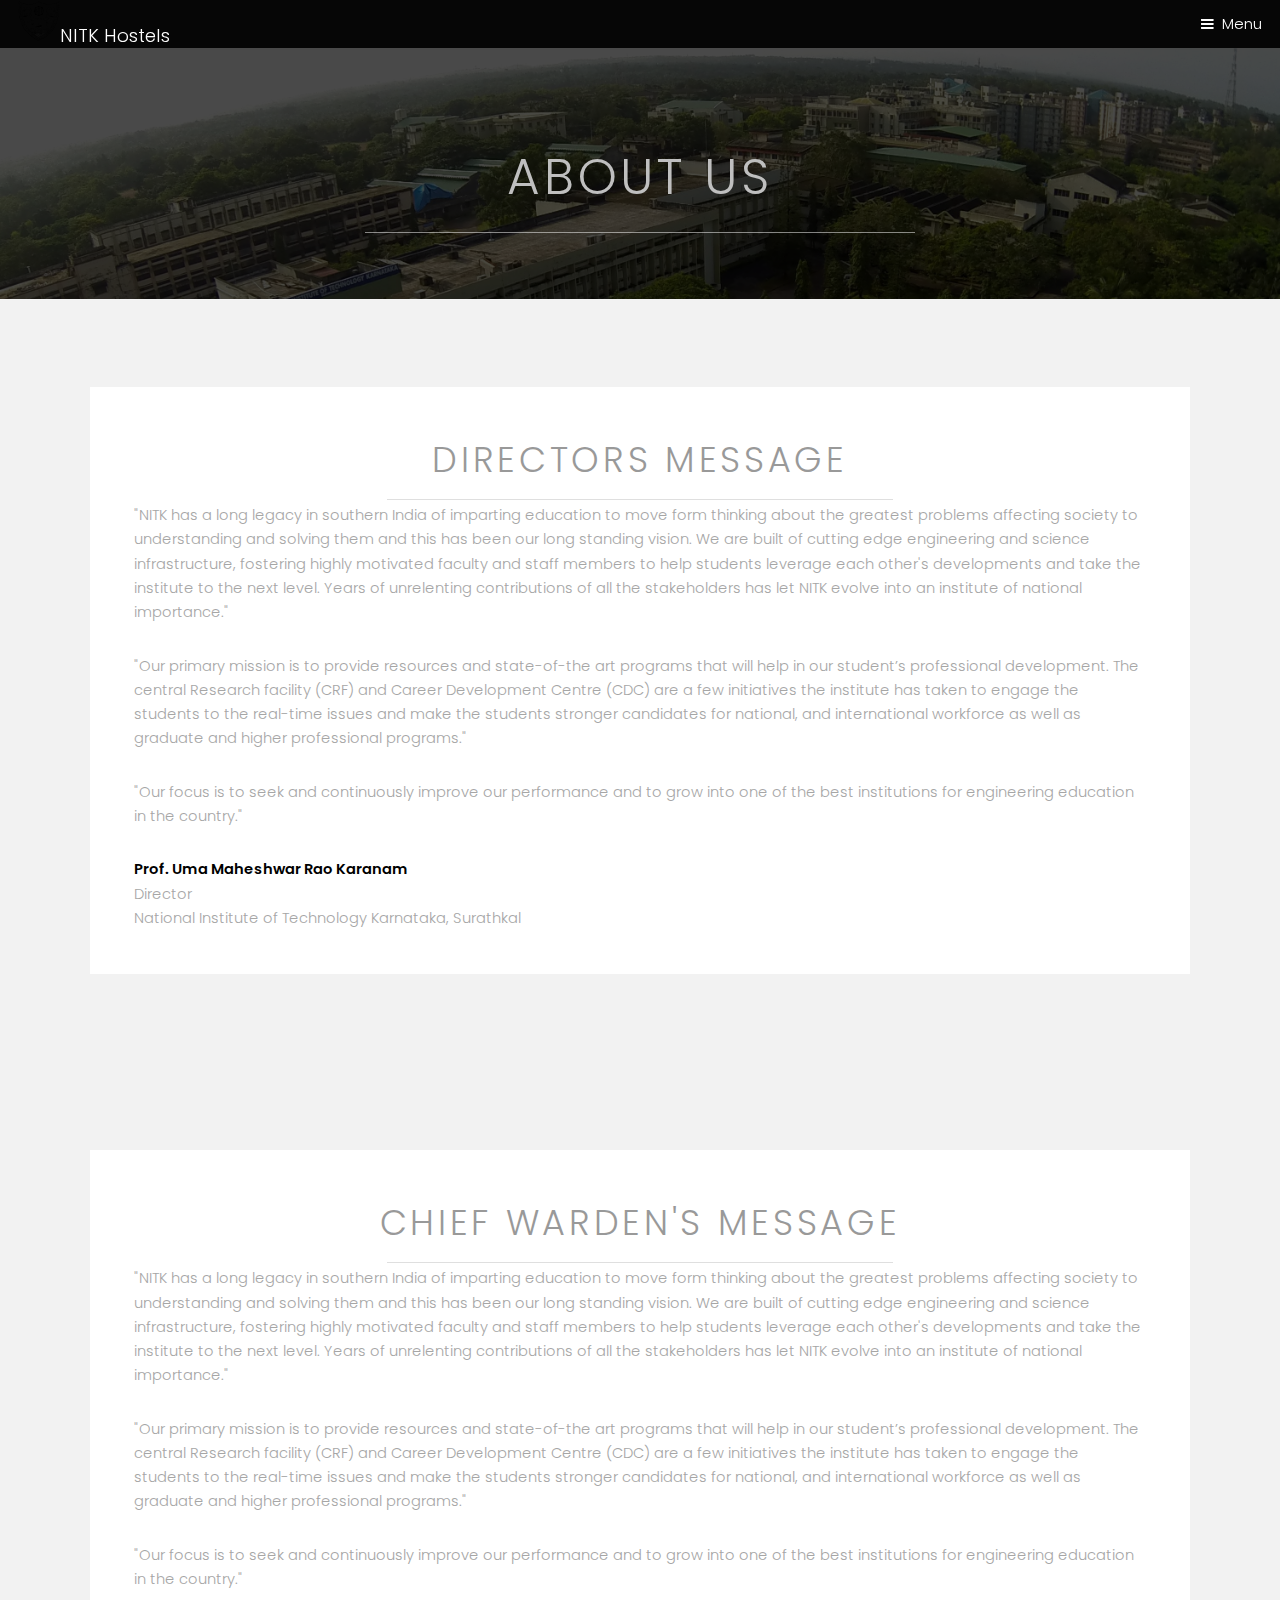
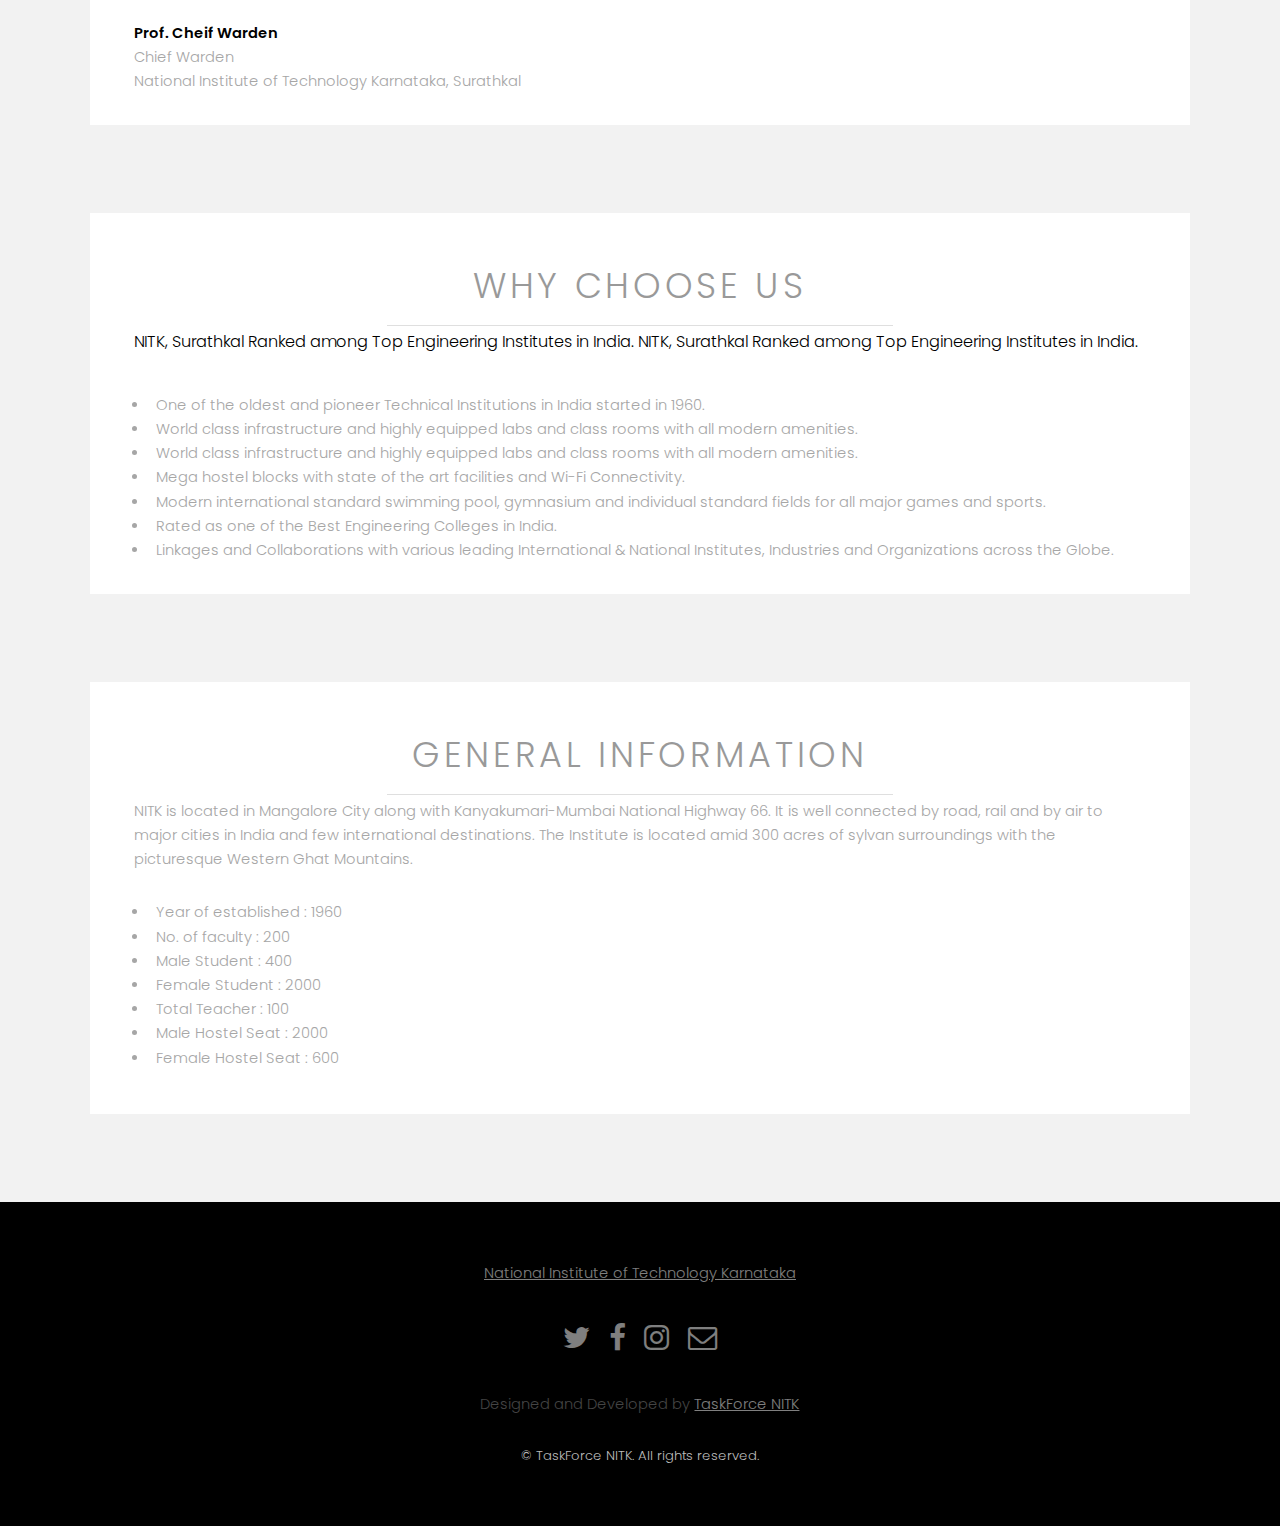
==== commit 6da966f7: "NO UPDATES TO MADE TO CODE, formatted all html doc with HTML Language Features formatter" ====
--- a/about.html
+++ b/about.html
@@ -1,127 +1,230 @@
-<!DOCTYPE HTML>
+<!DOCTYPE html>
 
 <html>
-	<head>
-		<title>NITK Hostels</title>
-		<meta charset="utf-8" />
-		<meta name="viewport" content="width=device-width, initial-scale=1" />
-		<link rel="stylesheet" href="assets/css/main.css" />
-	</head>
-	<body class="subpage">
-
-		<!-- Header -->
-			<header id="header">
-				<div class="logo"><img src="images/nitklogo.png" height="42" width="42"><a href="index.html">NITK Hostels </a></div>
-				<a href="#menu">Menu</a>
-			</header>
-
-		<!-- Nav -->
-		<nav id="menu">
-			<ul class="links">
-
-				<li><a href="index.html">Home</a></li><br>
-				<li><a href="about.html">About us</a></li>
-				<li><a href="representatives.html">Representatives</a></li>
-				<li><a href="facilities.html">Facilities</a></li>
-			</ul>
-		</nav>
-
-		<!-- One -->
-			<section id="One" class="wrapper style3">
-				<div class=" inner">
-					<p style="font-size:50px;" class="align-center">About Us</p>
-				</div>
-			</section>
-
-		<!-- Two -->
-			<section id="two" class="wrapper style2">
-				<div class="inner">
-					<div class="box">
-						<div class="content">
-							<header class="align-center">
-								<p style="font-size:35px;">Directors Message</p>
-
-							</header>
-							<p class="float-text">"NITK has a long legacy in southern India of imparting education to move form thinking about the greatest problems affecting society to understanding and solving them and this has been our long standing vision. We are built of cutting edge engineering and science infrastructure, fostering highly motivated faculty and staff members to help students leverage each other's developments and take the institute to the next level. Years of unrelenting contributions of all the stakeholders has let NITK evolve into an institute of national importance."</p>
-							<p class="float-text">"Our primary mission is to provide resources and state-of-the art programs that will help in our student’s professional development. The central Research facility (CRF) and Career Development Centre (CDC) are a few initiatives the institute has taken to engage the students to the real-time issues and make the students stronger candidates for national, and international workforce as well as graduate and higher professional programs."</p>
-							<p class="float-text">"Our focus is to seek and continuously improve our performance and to grow into one of the best institutions for engineering education in the country."</p>
-							<p class="float-text"><b>Prof. Uma Maheshwar Rao Karanam</b><br>Director<br>
-National Institute of Technology Karnataka, Surathkal</p>
-
-						</div>
-					</div>
-				</div>
-			</section>
-			<section id="two" class="wrapper style2" style="margin-top:-100px;">
-				<div class="inner">
-					<div class="box">
-						<div class="content">
-							<header class="align-center">
-								<p style="font-size:35px;">Why Choose Us</p></header>
-							<h4>NITK, Surathkal Ranked among Top Engineering Institutes in India. NITK, Surathkal Ranked among Top Engineering Institutes in India.</h4><br>
-							<ul>
-								<li  class="align-left">One of the oldest and pioneer Technical Institutions in India started in 1960.
-								</li>
-								<li class="align-left">World class infrastructure and highly equipped labs and class rooms with all modern amenities.</li>
-								<li  class="align-left">World class infrastructure and highly equipped labs and class rooms with all modern amenities.</li>
-								<li  class="align-left">Mega hostel blocks with state of the art facilities and Wi-Fi Connectivity.</li>
-								<li  class="align-left">Modern international standard swimming pool, gymnasium and individual standard fields for all major games and sports.</li>
-								<li  class="align-left">Rated as one of the Best Engineering Colleges in India.</li>
-								<li  class="align-left">Linkages and Collaborations with various leading International & National Institutes, Industries and Organizations across the Globe.</li>
-							</ul>
-
-						</div>
-					</div>
-				</div>
-			</section>
-			<section id="two" class="wrapper style2" style="margin-top:-100px;">
-				<div class="inner">
-					<div class="box">
-						<div class="content">
-							<header class="align-center">
-								<p style="font-size:35px;">General Information
-						</p></header>
-						<p class="float-text">NITK is located in Mangalore City along with Kanyakumari-Mumbai National Highway 66. It is well connected by road, rail and by air to major cities in India and few international destinations. The Institute is located amid 300 acres of sylvan surroundings with the picturesque Western Ghat Mountains.</p>
-						<ul>
-							<li>Year of established : 1960</li>
-							<li>No. of faculty : 200</li>
-							<li>Male Student : 400</li>
-							<li>Female Student : 2000</li>
-							<li>Total Teacher : 100</li>
-							<li>Male Hostel Seat : 2000</li>
-							<li>Female Hostel Seat : 600</li>
-						</ul>
-						</div>
-					</div>
-				</div>
-			</section>
-
-		<!-- Footer -->
-		<footer id="footer">
-				<p><a href="www.nitk.ac.in">National Institute of Technology Karnataka</a></p>
-
-
-				<div class="container">
-					<ul class="icons">
-						<li><a href="#" class="icon fa-twitter"><span class="label">Twitter</span></a></li>
-						<li><a href="#" class="icon fa-facebook"><span class="label">Facebook</span></a></li>
-						<li><a href="#" class="icon fa-instagram"><span class="label">Instagram</span></a></li>
-						<li><a href="#" class="icon fa-envelope-o"><span class="label">Email</span></a></li>
-					</ul>
-					<p>Designed and Developed by <a href="#">TaskForce NITK</a></p>
-				</div>
-				<div class="copyright">
-					&copy; TaskForce NITK. All rights reserved.
-				</div>
-			</footer>
-
-
-		<!-- Scripts -->
-			<script src="assets/js/jquery.min.js"></script>
-			<script src="assets/js/jquery.scrollex.min.js"></script>
-			<script src="assets/js/skel.min.js"></script>
-			<script src="assets/js/util.js"></script>
-			<script src="assets/js/main.js"></script>
-
-	</body>
-</html>
+
+<head>
+  <title>NITK Hostels</title>
+  <meta charset="utf-8" />
+  <meta name="viewport" content="width=device-width, initial-scale=1" />
+  <link rel="stylesheet" href="assets/css/main.css" />
+</head>
+
+<body class="subpage">
+  <!-- Header -->
+  <header id="header">
+    <div class="logo">
+      <img src="images/nitklogo.png" height="42" width="42" /><a href="index.html">NITK Hostels
+      </a>
+    </div>
+    <a href="#menu">Menu</a>
+  </header>
+
+  <!-- Nav -->
+  <nav id="menu">
+    <ul class="links">
+      <li><a href="index.html">Home</a></li>
+      <br />
+      <li><a href="about.html">About us</a></li>
+      <li><a href="representatives.html">Representatives</a></li>
+      <li><a href="facilities.html">Facilities</a></li>
+      <li><a href="hostel_information.html">Hostel Information</a></li>
+    </ul>
+  </nav>
+
+  <!-- One -->
+  <section id="One" class="wrapper style3">
+    <div class="inner">
+      <p style="font-size: 50px" class="align-center">About Us</p>
+    </div>
+  </section>
+
+  <!-- Two -->
+  <section id="two" class="wrapper style2">
+    <div class="inner">
+      <div class="box">
+        <div class="content">
+          <header class="align-center">
+            <p style="font-size: 35px">Directors Message</p>
+          </header>
+          <p class="float-text">
+            "NITK has a long legacy in southern India of imparting education
+            to move form thinking about the greatest problems affecting
+            society to understanding and solving them and this has been our
+            long standing vision. We are built of cutting edge engineering and
+            science infrastructure, fostering highly motivated faculty and
+            staff members to help students leverage each other's developments
+            and take the institute to the next level. Years of unrelenting
+            contributions of all the stakeholders has let NITK evolve into an
+            institute of national importance."
+          </p>
+          <p class="float-text">
+            "Our primary mission is to provide resources and state-of-the art
+            programs that will help in our student’s professional development.
+            The central Research facility (CRF) and Career Development Centre
+            (CDC) are a few initiatives the institute has taken to engage the
+            students to the real-time issues and make the students stronger
+            candidates for national, and international workforce as well as
+            graduate and higher professional programs."
+          </p>
+          <p class="float-text">
+            "Our focus is to seek and continuously improve our performance and
+            to grow into one of the best institutions for engineering
+            education in the country."
+          </p>
+          <p class="float-text">
+            <b>Prof. Uma Maheshwar Rao Karanam</b><br />Director<br />
+            National Institute of Technology Karnataka, Surathkal
+          </p>
+        </div>
+      </div>
+    </div>
+  </section>
+  <section id="two" class="wrapper style2">
+    <div class="inner">
+      <div class="box">
+        <div class="content">
+          <header class="align-center">
+            <p style="font-size: 35px">Chief Warden's Message</p>
+          </header>
+          <p class="float-text">
+            "NITK has a long legacy in southern India of imparting education
+            to move form thinking about the greatest problems affecting
+            society to understanding and solving them and this has been our
+            long standing vision. We are built of cutting edge engineering and
+            science infrastructure, fostering highly motivated faculty and
+            staff members to help students leverage each other's developments
+            and take the institute to the next level. Years of unrelenting
+            contributions of all the stakeholders has let NITK evolve into an
+            institute of national importance."
+          </p>
+          <p class="float-text">
+            "Our primary mission is to provide resources and state-of-the art
+            programs that will help in our student’s professional development.
+            The central Research facility (CRF) and Career Development Centre
+            (CDC) are a few initiatives the institute has taken to engage the
+            students to the real-time issues and make the students stronger
+            candidates for national, and international workforce as well as
+            graduate and higher professional programs."
+          </p>
+          <p class="float-text">
+            "Our focus is to seek and continuously improve our performance and
+            to grow into one of the best institutions for engineering
+            education in the country."
+          </p>
+          <p class="float-text">
+            <b>Prof. Cheif Warden</b><br />Chief Warden<br />
+            National Institute of Technology Karnataka, Surathkal
+          </p>
+        </div>
+      </div>
+    </div>
+  </section>
+  <section id="two" class="wrapper style2" style="margin-top: -100px">
+    <div class="inner">
+      <div class="box">
+        <div class="content">
+          <header class="align-center">
+            <p style="font-size: 35px">Why Choose Us</p>
+          </header>
+          <h4>
+            NITK, Surathkal Ranked among Top Engineering Institutes in India.
+            NITK, Surathkal Ranked among Top Engineering Institutes in India.
+          </h4>
+          <br />
+          <ul>
+            <li class="align-left">
+              One of the oldest and pioneer Technical Institutions in India
+              started in 1960.
+            </li>
+            <li class="align-left">
+              World class infrastructure and highly equipped labs and class
+              rooms with all modern amenities.
+            </li>
+            <li class="align-left">
+              World class infrastructure and highly equipped labs and class
+              rooms with all modern amenities.
+            </li>
+            <li class="align-left">
+              Mega hostel blocks with state of the art facilities and Wi-Fi
+              Connectivity.
+            </li>
+            <li class="align-left">
+              Modern international standard swimming pool, gymnasium and
+              individual standard fields for all major games and sports.
+            </li>
+            <li class="align-left">
+              Rated as one of the Best Engineering Colleges in India.
+            </li>
+            <li class="align-left">
+              Linkages and Collaborations with various leading International &
+              National Institutes, Industries and Organizations across the
+              Globe.
+            </li>
+          </ul>
+        </div>
+      </div>
+    </div>
+  </section>
+  <section id="two" class="wrapper style2" style="margin-top: -100px">
+    <div class="inner">
+      <div class="box">
+        <div class="content">
+          <header class="align-center">
+            <p style="font-size: 35px">General Information</p>
+          </header>
+          <p class="float-text">
+            NITK is located in Mangalore City along with Kanyakumari-Mumbai
+            National Highway 66. It is well connected by road, rail and by air
+            to major cities in India and few international destinations. The
+            Institute is located amid 300 acres of sylvan surroundings with
+            the picturesque Western Ghat Mountains.
+          </p>
+          <ul>
+            <li>Year of established : 1960</li>
+            <li>No. of faculty : 200</li>
+            <li>Male Student : 400</li>
+            <li>Female Student : 2000</li>
+            <li>Total Teacher : 100</li>
+            <li>Male Hostel Seat : 2000</li>
+            <li>Female Hostel Seat : 600</li>
+          </ul>
+        </div>
+      </div>
+    </div>
+  </section>
+
+  <!-- Footer -->
+  <footer id="footer">
+    <p>
+      <a href="www.nitk.ac.in">National Institute of Technology Karnataka</a>
+    </p>
+
+    <div class="container">
+      <ul class="icons">
+        <li>
+          <a href="#" class="icon fa-twitter"><span class="label">Twitter</span></a>
+        </li>
+        <li>
+          <a href="#" class="icon fa-facebook"><span class="label">Facebook</span></a>
+        </li>
+        <li>
+          <a href="#" class="icon fa-instagram"><span class="label">Instagram</span></a>
+        </li>
+        <li>
+          <a href="#" class="icon fa-envelope-o"><span class="label">Email</span></a>
+        </li>
+      </ul>
+      <p>Designed and Developed by <a href="#">TaskForce NITK</a></p>
+    </div>
+    <div class="copyright">&copy; TaskForce NITK. All rights reserved.</div>
+  </footer>
+
+  <!-- Scripts -->
+  <script src="assets/js/jquery.min.js"></script>
+  <script src="assets/js/jquery.scrollex.min.js"></script>
+  <script src="assets/js/skel.min.js"></script>
+  <script src="assets/js/util.js"></script>
+  <script src="assets/js/main.js"></script>
+</body>
+
+</html>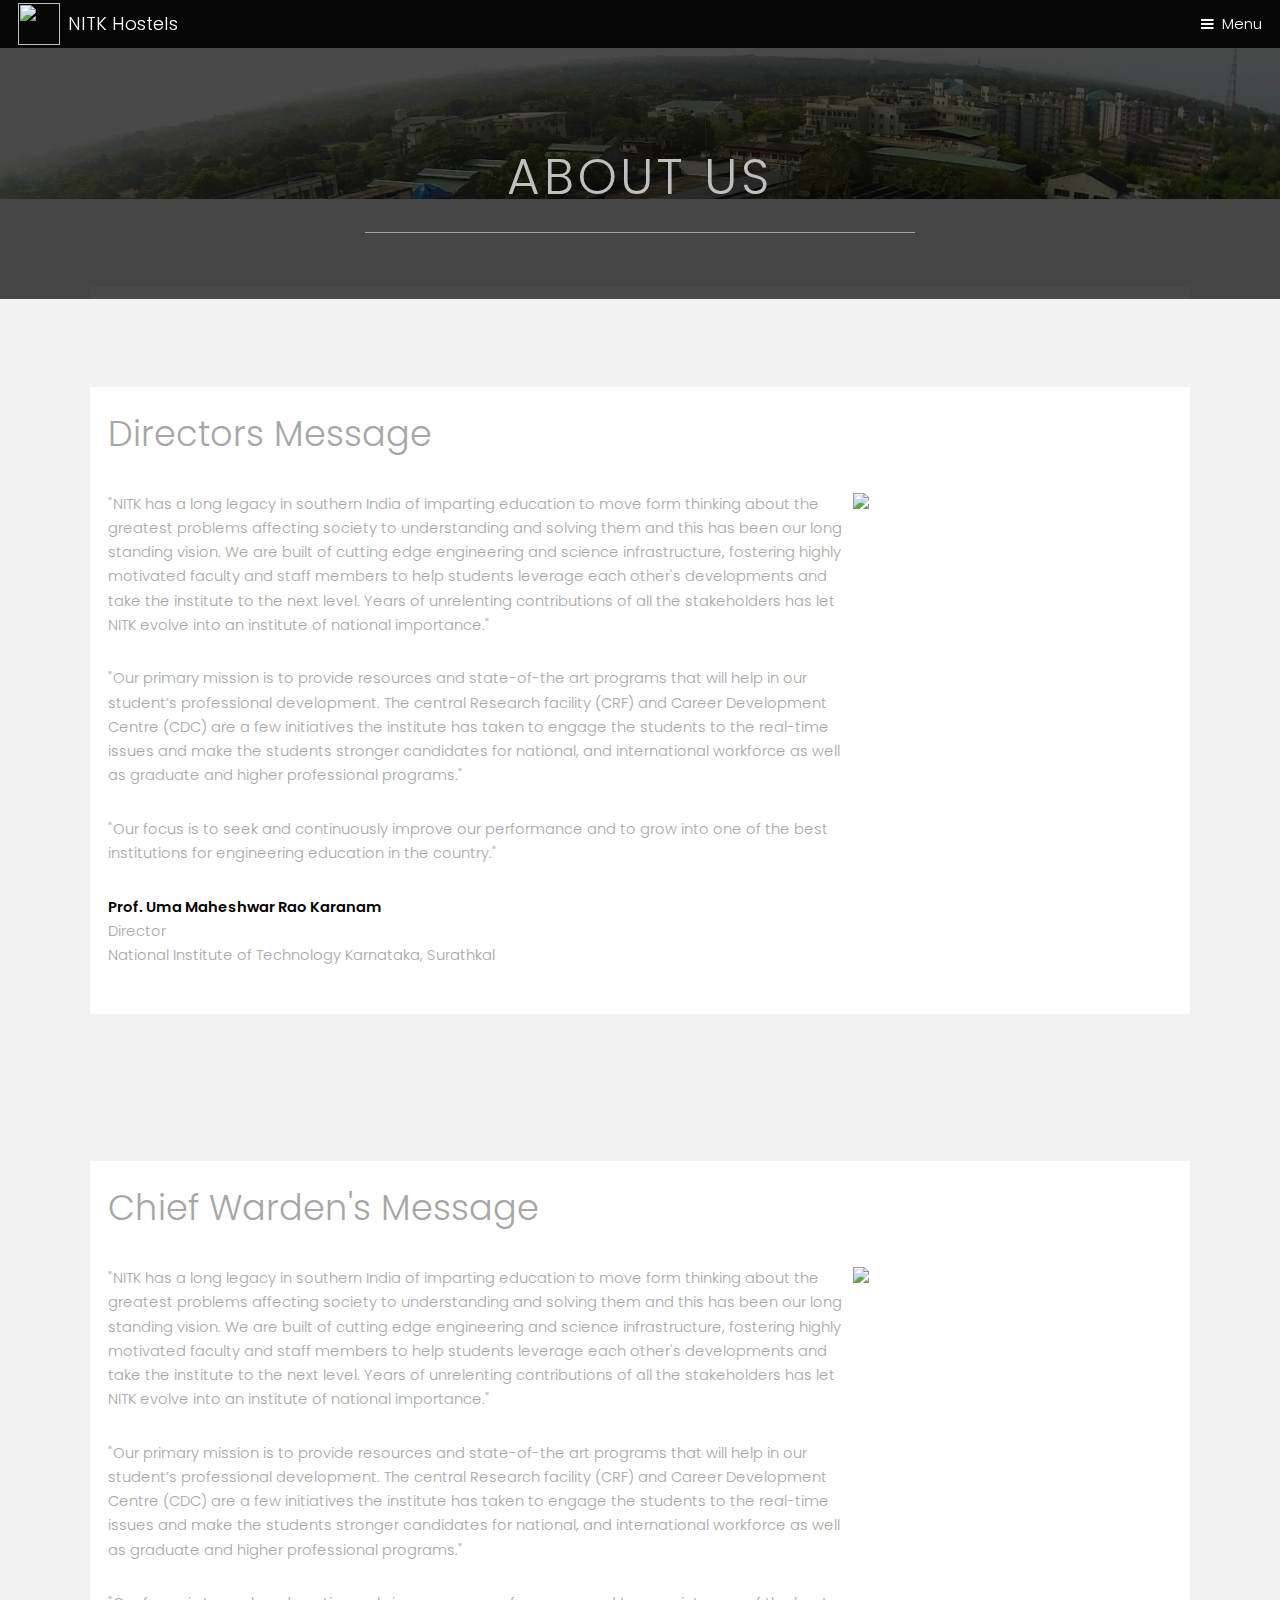
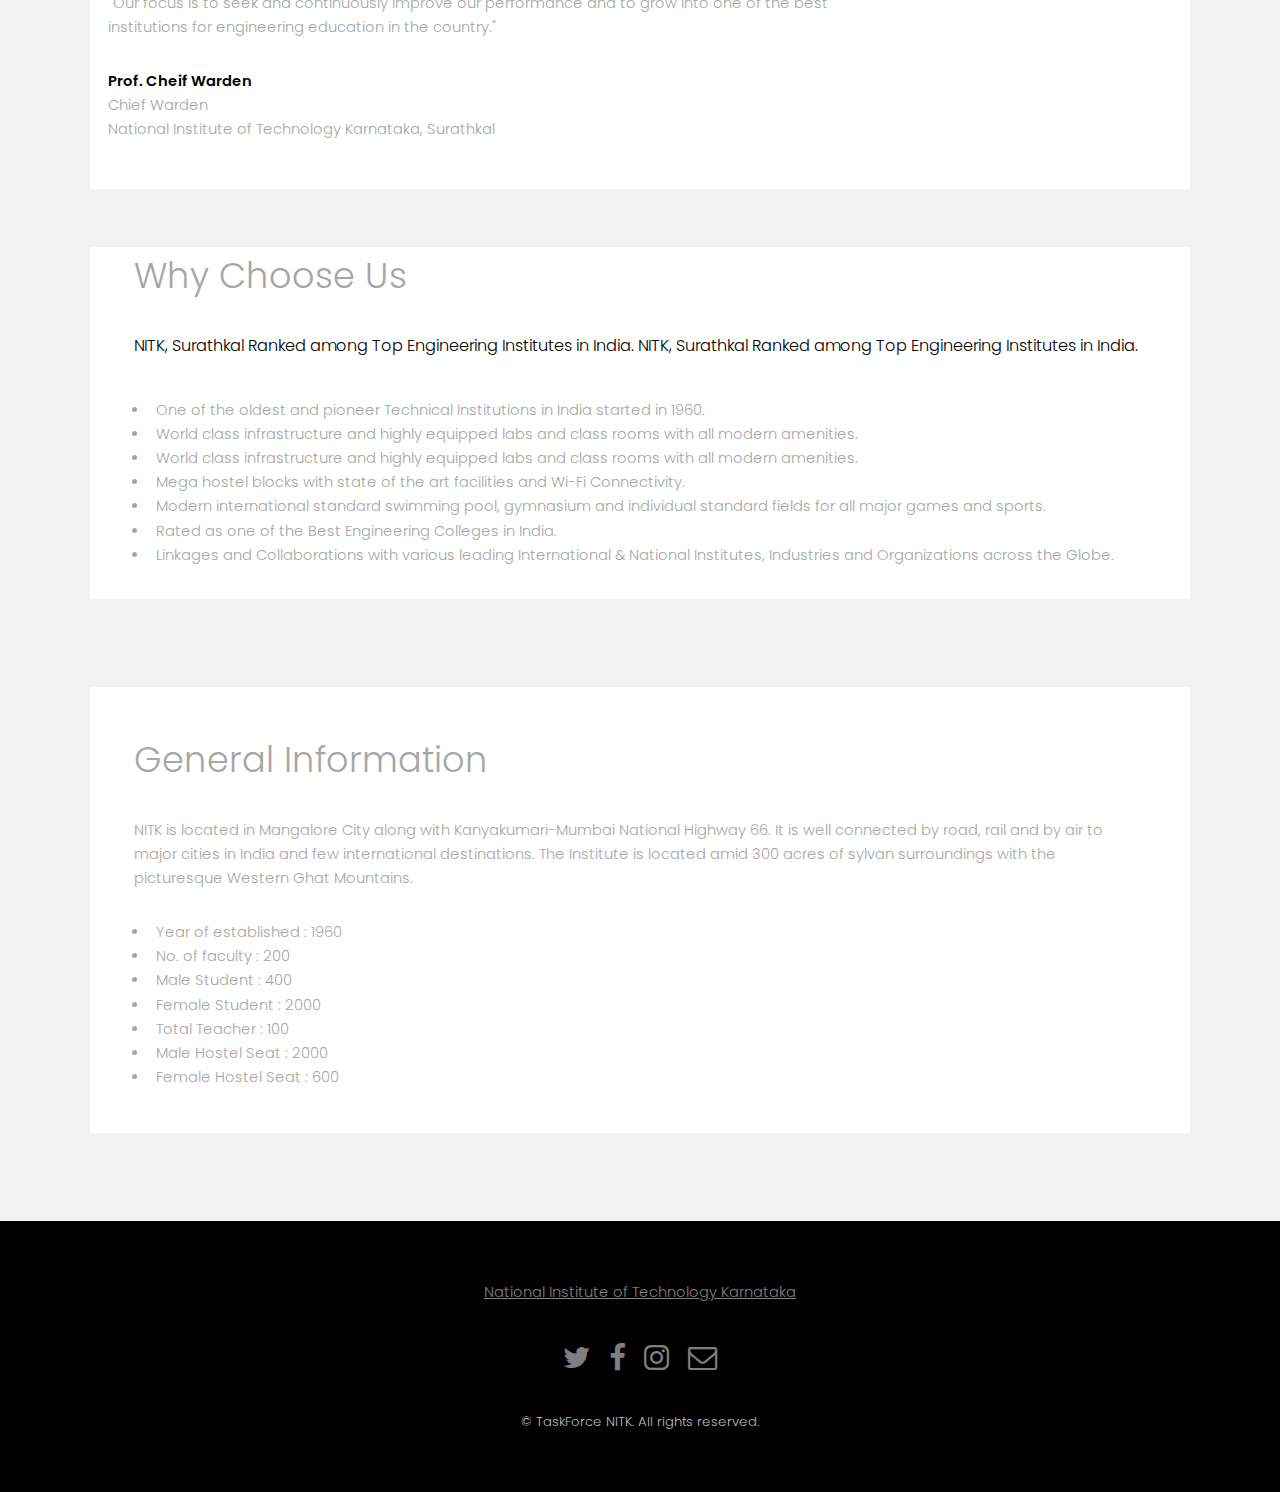
==== commit 536d3cf9: "Update about.html" ====
--- a/about.html
+++ b/about.html
@@ -1,230 +1,216 @@
-<!DOCTYPE html>
-
-<html>
-
-<head>
-  <title>NITK Hostels</title>
-  <meta charset="utf-8" />
-  <meta name="viewport" content="width=device-width, initial-scale=1" />
-  <link rel="stylesheet" href="assets/css/main.css" />
-</head>
-
-<body class="subpage">
-  <!-- Header -->
-  <header id="header">
-    <div class="logo">
-      <img src="images/nitklogo.png" height="42" width="42" /><a href="index.html">NITK Hostels
-      </a>
-    </div>
-    <a href="#menu">Menu</a>
-  </header>
-
-  <!-- Nav -->
-  <nav id="menu">
-    <ul class="links">
-      <li><a href="index.html">Home</a></li>
-      <br />
-      <li><a href="about.html">About us</a></li>
-      <li><a href="representatives.html">Representatives</a></li>
-      <li><a href="facilities.html">Facilities</a></li>
-      <li><a href="hostel_information.html">Hostel Information</a></li>
-    </ul>
-  </nav>
-
-  <!-- One -->
-  <section id="One" class="wrapper style3">
-    <div class="inner">
-      <p style="font-size: 50px" class="align-center">About Us</p>
-    </div>
-  </section>
-
-  <!-- Two -->
-  <section id="two" class="wrapper style2">
-    <div class="inner">
-      <div class="box">
-        <div class="content">
-          <header class="align-center">
-            <p style="font-size: 35px">Directors Message</p>
-          </header>
-          <p class="float-text">
-            "NITK has a long legacy in southern India of imparting education
-            to move form thinking about the greatest problems affecting
-            society to understanding and solving them and this has been our
-            long standing vision. We are built of cutting edge engineering and
-            science infrastructure, fostering highly motivated faculty and
-            staff members to help students leverage each other's developments
-            and take the institute to the next level. Years of unrelenting
-            contributions of all the stakeholders has let NITK evolve into an
-            institute of national importance."
-          </p>
-          <p class="float-text">
-            "Our primary mission is to provide resources and state-of-the art
-            programs that will help in our student’s professional development.
-            The central Research facility (CRF) and Career Development Centre
-            (CDC) are a few initiatives the institute has taken to engage the
-            students to the real-time issues and make the students stronger
-            candidates for national, and international workforce as well as
-            graduate and higher professional programs."
-          </p>
-          <p class="float-text">
-            "Our focus is to seek and continuously improve our performance and
-            to grow into one of the best institutions for engineering
-            education in the country."
-          </p>
-          <p class="float-text">
-            <b>Prof. Uma Maheshwar Rao Karanam</b><br />Director<br />
-            National Institute of Technology Karnataka, Surathkal
-          </p>
-        </div>
-      </div>
-    </div>
-  </section>
-  <section id="two" class="wrapper style2">
-    <div class="inner">
-      <div class="box">
-        <div class="content">
-          <header class="align-center">
-            <p style="font-size: 35px">Chief Warden's Message</p>
-          </header>
-          <p class="float-text">
-            "NITK has a long legacy in southern India of imparting education
-            to move form thinking about the greatest problems affecting
-            society to understanding and solving them and this has been our
-            long standing vision. We are built of cutting edge engineering and
-            science infrastructure, fostering highly motivated faculty and
-            staff members to help students leverage each other's developments
-            and take the institute to the next level. Years of unrelenting
-            contributions of all the stakeholders has let NITK evolve into an
-            institute of national importance."
-          </p>
-          <p class="float-text">
-            "Our primary mission is to provide resources and state-of-the art
-            programs that will help in our student’s professional development.
-            The central Research facility (CRF) and Career Development Centre
-            (CDC) are a few initiatives the institute has taken to engage the
-            students to the real-time issues and make the students stronger
-            candidates for national, and international workforce as well as
-            graduate and higher professional programs."
-          </p>
-          <p class="float-text">
-            "Our focus is to seek and continuously improve our performance and
-            to grow into one of the best institutions for engineering
-            education in the country."
-          </p>
-          <p class="float-text">
-            <b>Prof. Cheif Warden</b><br />Chief Warden<br />
-            National Institute of Technology Karnataka, Surathkal
-          </p>
-        </div>
-      </div>
-    </div>
-  </section>
-  <section id="two" class="wrapper style2" style="margin-top: -100px">
-    <div class="inner">
-      <div class="box">
-        <div class="content">
-          <header class="align-center">
-            <p style="font-size: 35px">Why Choose Us</p>
-          </header>
-          <h4>
-            NITK, Surathkal Ranked among Top Engineering Institutes in India.
-            NITK, Surathkal Ranked among Top Engineering Institutes in India.
-          </h4>
-          <br />
-          <ul>
-            <li class="align-left">
-              One of the oldest and pioneer Technical Institutions in India
-              started in 1960.
-            </li>
-            <li class="align-left">
-              World class infrastructure and highly equipped labs and class
-              rooms with all modern amenities.
-            </li>
-            <li class="align-left">
-              World class infrastructure and highly equipped labs and class
-              rooms with all modern amenities.
-            </li>
-            <li class="align-left">
-              Mega hostel blocks with state of the art facilities and Wi-Fi
-              Connectivity.
-            </li>
-            <li class="align-left">
-              Modern international standard swimming pool, gymnasium and
-              individual standard fields for all major games and sports.
-            </li>
-            <li class="align-left">
-              Rated as one of the Best Engineering Colleges in India.
-            </li>
-            <li class="align-left">
-              Linkages and Collaborations with various leading International &
-              National Institutes, Industries and Organizations across the
-              Globe.
-            </li>
-          </ul>
-        </div>
-      </div>
-    </div>
-  </section>
-  <section id="two" class="wrapper style2" style="margin-top: -100px">
-    <div class="inner">
-      <div class="box">
-        <div class="content">
-          <header class="align-center">
-            <p style="font-size: 35px">General Information</p>
-          </header>
-          <p class="float-text">
-            NITK is located in Mangalore City along with Kanyakumari-Mumbai
-            National Highway 66. It is well connected by road, rail and by air
-            to major cities in India and few international destinations. The
-            Institute is located amid 300 acres of sylvan surroundings with
-            the picturesque Western Ghat Mountains.
-          </p>
-          <ul>
-            <li>Year of established : 1960</li>
-            <li>No. of faculty : 200</li>
-            <li>Male Student : 400</li>
-            <li>Female Student : 2000</li>
-            <li>Total Teacher : 100</li>
-            <li>Male Hostel Seat : 2000</li>
-            <li>Female Hostel Seat : 600</li>
-          </ul>
-        </div>
-      </div>
-    </div>
-  </section>
-
-  <!-- Footer -->
-  <footer id="footer">
-    <p>
-      <a href="www.nitk.ac.in">National Institute of Technology Karnataka</a>
-    </p>
-
-    <div class="container">
-      <ul class="icons">
-        <li>
-          <a href="#" class="icon fa-twitter"><span class="label">Twitter</span></a>
-        </li>
-        <li>
-          <a href="#" class="icon fa-facebook"><span class="label">Facebook</span></a>
-        </li>
-        <li>
-          <a href="#" class="icon fa-instagram"><span class="label">Instagram</span></a>
-        </li>
-        <li>
-          <a href="#" class="icon fa-envelope-o"><span class="label">Email</span></a>
-        </li>
-      </ul>
-      <p>Designed and Developed by <a href="#">TaskForce NITK</a></p>
-    </div>
-    <div class="copyright">&copy; TaskForce NITK. All rights reserved.</div>
-  </footer>
-
-  <!-- Scripts -->
-  <script src="assets/js/jquery.min.js"></script>
-  <script src="assets/js/jquery.scrollex.min.js"></script>
-  <script src="assets/js/skel.min.js"></script>
-  <script src="assets/js/util.js"></script>
-  <script src="assets/js/main.js"></script>
-</body>
-
-</html>+<!DOCTYPE html>
+
+<html>
+    <head>
+    <title>NITK Hostels</title>
+    <meta charset="utf-8" />
+    <meta name="viewport" content="width=device-width, initial-scale=1" />
+    <link rel="stylesheet" href="assets/css/main.css" />
+    <!-- style-changes -->
+    <style>
+#header > .logo {
+	display: flex;
+	flex-direction: row;
+	align-items: center;
+	justify-content: center;
+}
+#header > .logo a {
+	padding-left: 0.5rem;
+}
+.floatLeft { float: left; width: 100%; z-index: 9999}		
+.myDiv {background: #fff;
+float: left;
+width: 100%;
+padding: 18px;}		
+.seventyPer { float:left; width: 70%;}
+.thirtyPer { float:left; width: 30%;}
+@media screen and (max-width: 736px) {
+.seventyPer { float:left; width: 100%;}
+.thirtyPer { float:left; width: 100%;}
+}		
+</style>
+    </head>
+    <body class="subpage">
+<!-- Header -->
+<header id="header">
+      <div class="logo display-flex"> <img src="images/svg/nitklogo_white.svg" height="42" width="42" /><a
+          href="index.html"
+          >NITK Hostels </a> </div>
+      <a href="#menu">Menu</a> 
+
+<!-- Nav -->
+<nav id="menu">
+      <ul class="links">
+    <li><a href="index.html">Home</a></li>
+    <br />
+    <li><a href="about.html">About us</a></li>
+    <li><a href="representatives.html">Representatives</a></li>
+    <li><a href="facilities.html">Facilities</a></li>
+    <li><a href="hostel_information.html">Hostel Information</a></li>
+    <li><a href="hostel_rules_regulations.html">Hostel Rules & Regulations</a></li>
+  </ul>
+    </nav>
+</header>
+<!-- One -->
+<section id="One" class="wrapper style3">
+      <div class="inner">
+    <p style="font-size: 50px" class="align-center">About Us</p>
+  </div>
+    </section>
+
+<!-- Two -->
+<section id="two" class="wrapper style2 floatLeft">
+      <div class="inner">
+        <div class="myDiv">
+              <p style="font-size: 35px">Directors Message</p>
+			  <div class="seventyPer"><p class="float-text"> "NITK has a long legacy in southern India of imparting education
+              to move form thinking about the greatest problems affecting
+              society to understanding and solving them and this has been our
+              long standing vision. We are built of cutting edge engineering and
+              science infrastructure, fostering highly motivated faculty and
+              staff members to help students leverage each other's developments
+              and take the institute to the next level. Years of unrelenting
+              contributions of all the stakeholders has let NITK evolve into an
+              institute of national importance." </p>
+        <p class="float-text"> "Our primary mission is to provide resources and state-of-the art
+              programs that will help in our student’s professional development.
+              The central Research facility (CRF) and Career Development Centre
+              (CDC) are a few initiatives the institute has taken to engage the
+              students to the real-time issues and make the students stronger
+              candidates for national, and international workforce as well as
+              graduate and higher professional programs." </p>
+        <p class="float-text"> "Our focus is to seek and continuously improve our performance and
+              to grow into one of the best institutions for engineering
+              education in the country." </p>
+        <p class="float-text"> <b>Prof. Uma Maheshwar Rao Karanam</b><br />
+              Director<br />
+              National Institute of Technology Karnataka, Surathkal </p></div>
+       			<div class="thirtyPer">
+       				<div>
+       					<img src="images/Director.jpg" style="width: 100%;" >
+       				</div>       				
+       			</div>
+	</div>
+  </div>
+    </section>
+    <section id="two" class="wrapper style2 floatLeft">
+      <div class="inner">
+        <div class="myDiv">
+              <p style="font-size: 35px">Chief Warden's Message</p>
+			  <div class="seventyPer"><p class="float-text"> "NITK has a long legacy in southern India of imparting education
+              to move form thinking about the greatest problems affecting
+              society to understanding and solving them and this has been our
+              long standing vision. We are built of cutting edge engineering and
+              science infrastructure, fostering highly motivated faculty and
+              staff members to help students leverage each other's developments
+              and take the institute to the next level. Years of unrelenting
+              contributions of all the stakeholders has let NITK evolve into an
+              institute of national importance." </p>
+        <p class="float-text"> "Our primary mission is to provide resources and state-of-the art
+              programs that will help in our student’s professional development.
+              The central Research facility (CRF) and Career Development Centre
+              (CDC) are a few initiatives the institute has taken to engage the
+              students to the real-time issues and make the students stronger
+              candidates for national, and international workforce as well as
+              graduate and higher professional programs." </p>
+        <p class="float-text"> "Our focus is to seek and continuously improve our performance and
+              to grow into one of the best institutions for engineering
+              education in the country." </p>
+        <p class="float-text"> <b>Prof. Cheif Warden</b><br />
+              Chief Warden<br />
+              National Institute of Technology Karnataka, Surathkal </p></div>
+       			<div class="thirtyPer">
+       				<div>
+       					<img src="images/chief-warden.jpg" style="width: 80%;" >
+       				</div>       				
+       			</div>
+	</div>
+  </div>
+    </section>
+
+<section id="two" class="wrapper style2" style="margin-top: -100px">
+      <div class="inner">
+    <div class="box">
+          <div class="content">
+        
+              <p style="font-size: 35px">Why Choose Us</p>
+            
+        <h4> NITK, Surathkal Ranked among Top Engineering Institutes in India.
+              NITK, Surathkal Ranked among Top Engineering Institutes in India. </h4>
+        <br />
+        <ul>
+              <li class="align-left"> One of the oldest and pioneer Technical Institutions in India
+            started in 1960. </li>
+              <li class="align-left"> World class infrastructure and highly equipped labs and class
+            rooms with all modern amenities. </li>
+              <li class="align-left"> World class infrastructure and highly equipped labs and class
+            rooms with all modern amenities. </li>
+              <li class="align-left"> Mega hostel blocks with state of the art facilities and Wi-Fi
+            Connectivity. </li>
+              <li class="align-left"> Modern international standard swimming pool, gymnasium and
+            individual standard fields for all major games and sports. </li>
+              <li class="align-left"> Rated as one of the Best Engineering Colleges in India. </li>
+              <li class="align-left"> Linkages and Collaborations with various leading International &
+            National Institutes, Industries and Organizations across the
+            Globe. </li>
+            </ul>
+      </div>
+        </div>
+  </div>
+    </section>
+<section id="two" class="wrapper style2" style="margin-top: -100px">
+      <div class="inner">
+    <div class="box">
+          <div class="content">
+        
+              <p style="font-size: 35px">General Information</p>
+            
+        <p class="float-text"> NITK is located in Mangalore City along with Kanyakumari-Mumbai
+              National Highway 66. It is well connected by road, rail and by air
+              to major cities in India and few international destinations. The
+              Institute is located amid 300 acres of sylvan surroundings with
+              the picturesque Western Ghat Mountains. </p>
+        <ul>
+              <li>Year of established : 1960</li>
+              <li>No. of faculty : 200</li>
+              <li>Male Student : 400</li>
+              <li>Female Student : 2000</li>
+              <li>Total Teacher : 100</li>
+              <li>Male Hostel Seat : 2000</li>
+              <li>Female Hostel Seat : 600</li>
+            </ul>
+      </div>
+        </div>
+  </div>
+    </section>
+
+<!-- Footer -->
+<footer id="footer">
+      <p> <a href="www.nitk.ac.in">National Institute of Technology Karnataka</a> </p>
+      <div class="container">
+    <ul class="icons">
+          <li> <a href="#" class="icon fa-twitter"
+              ><span class="label">Twitter</span></a
+            > </li>
+          <li> <a href="#" class="icon fa-facebook"
+              ><span class="label">Facebook</span></a
+            > </li>
+          <li> <a href="#" class="icon fa-instagram"
+              ><span class="label">Instagram</span></a
+            > </li>
+          <li> <a href="#" class="icon fa-envelope-o"
+              ><span class="label">Email</span></a
+            > </li>
+        </ul>
+  </div>
+      <div class="copyright">&copy; TaskForce NITK. All rights reserved.</div>
+    </footer>
+
+<!-- Scripts --> 
+<script src="assets/js/jquery.min.js"></script> 
+<script src="assets/js/jquery.scrollex.min.js"></script> 
+<script src="assets/js/skel.min.js"></script> 
+<script src="assets/js/util.js"></script> 
+<script src="assets/js/main.js"></script>
+</body>
+</html>
